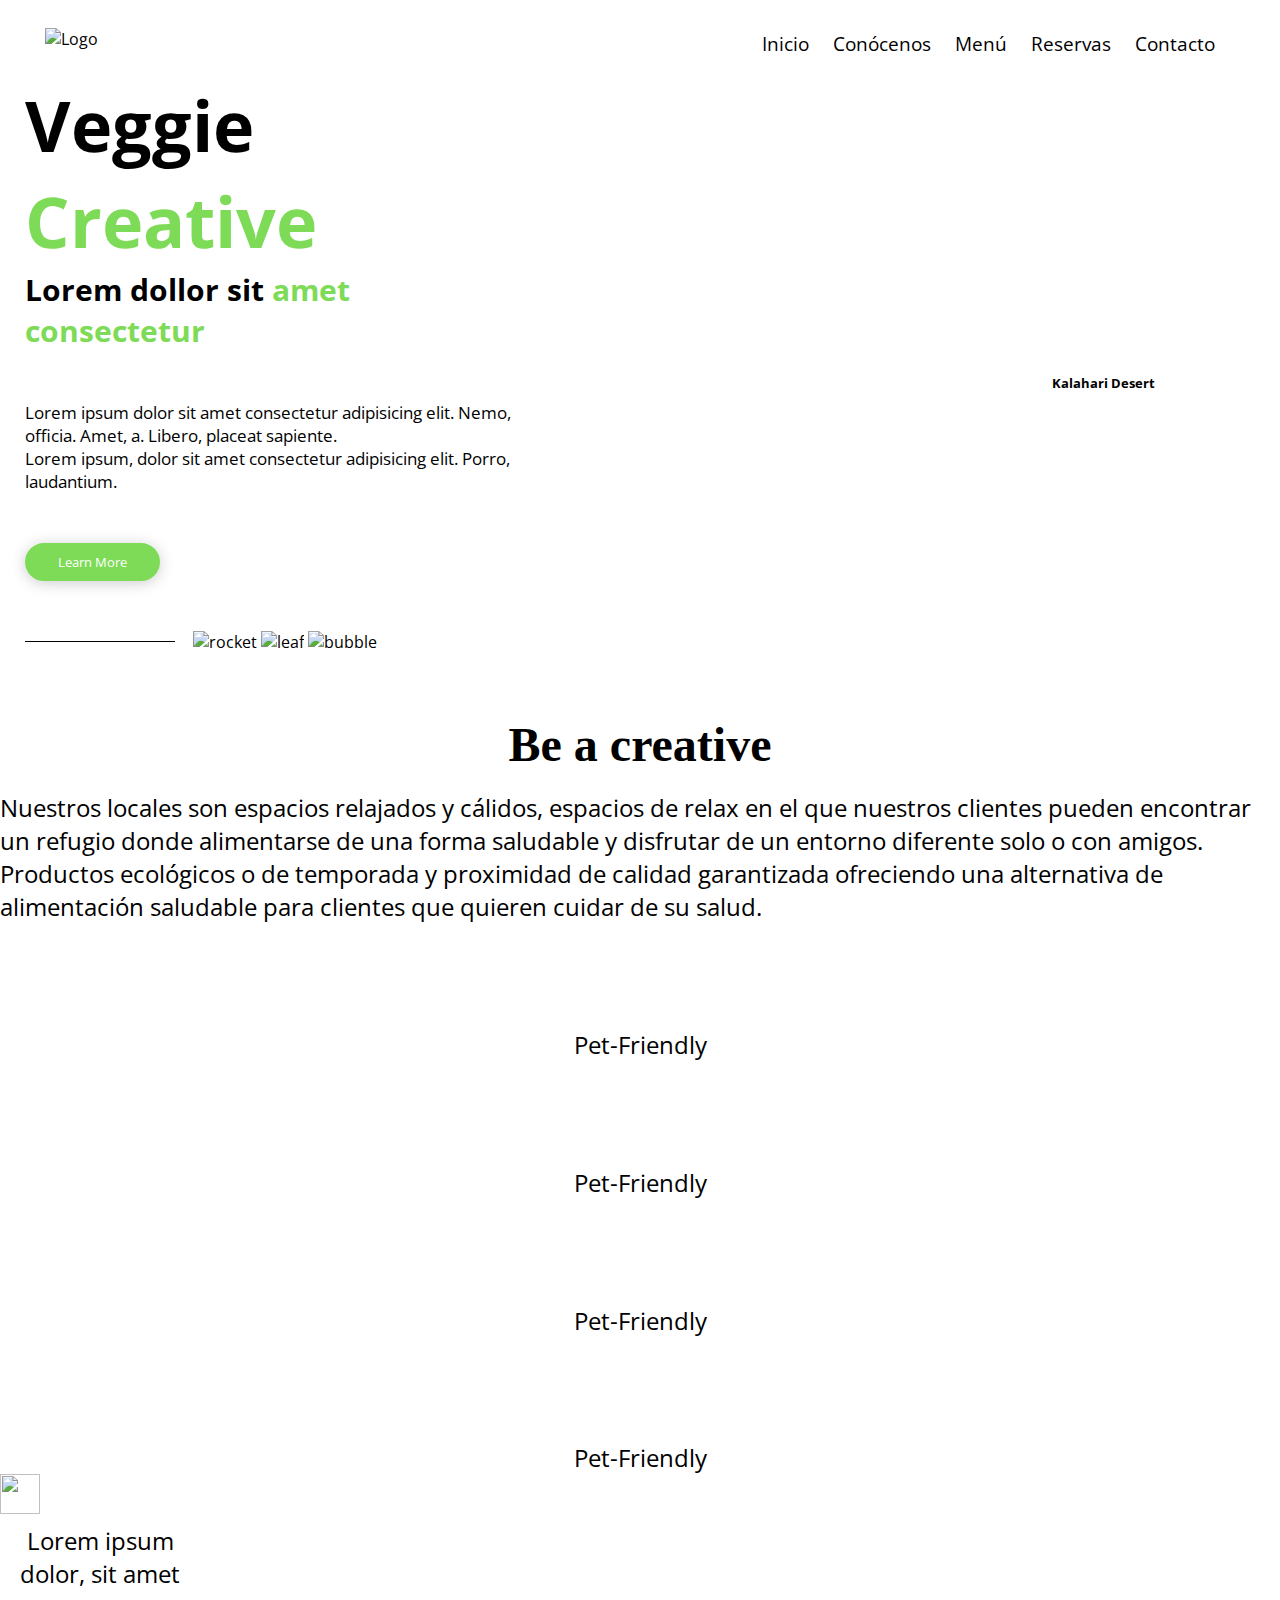
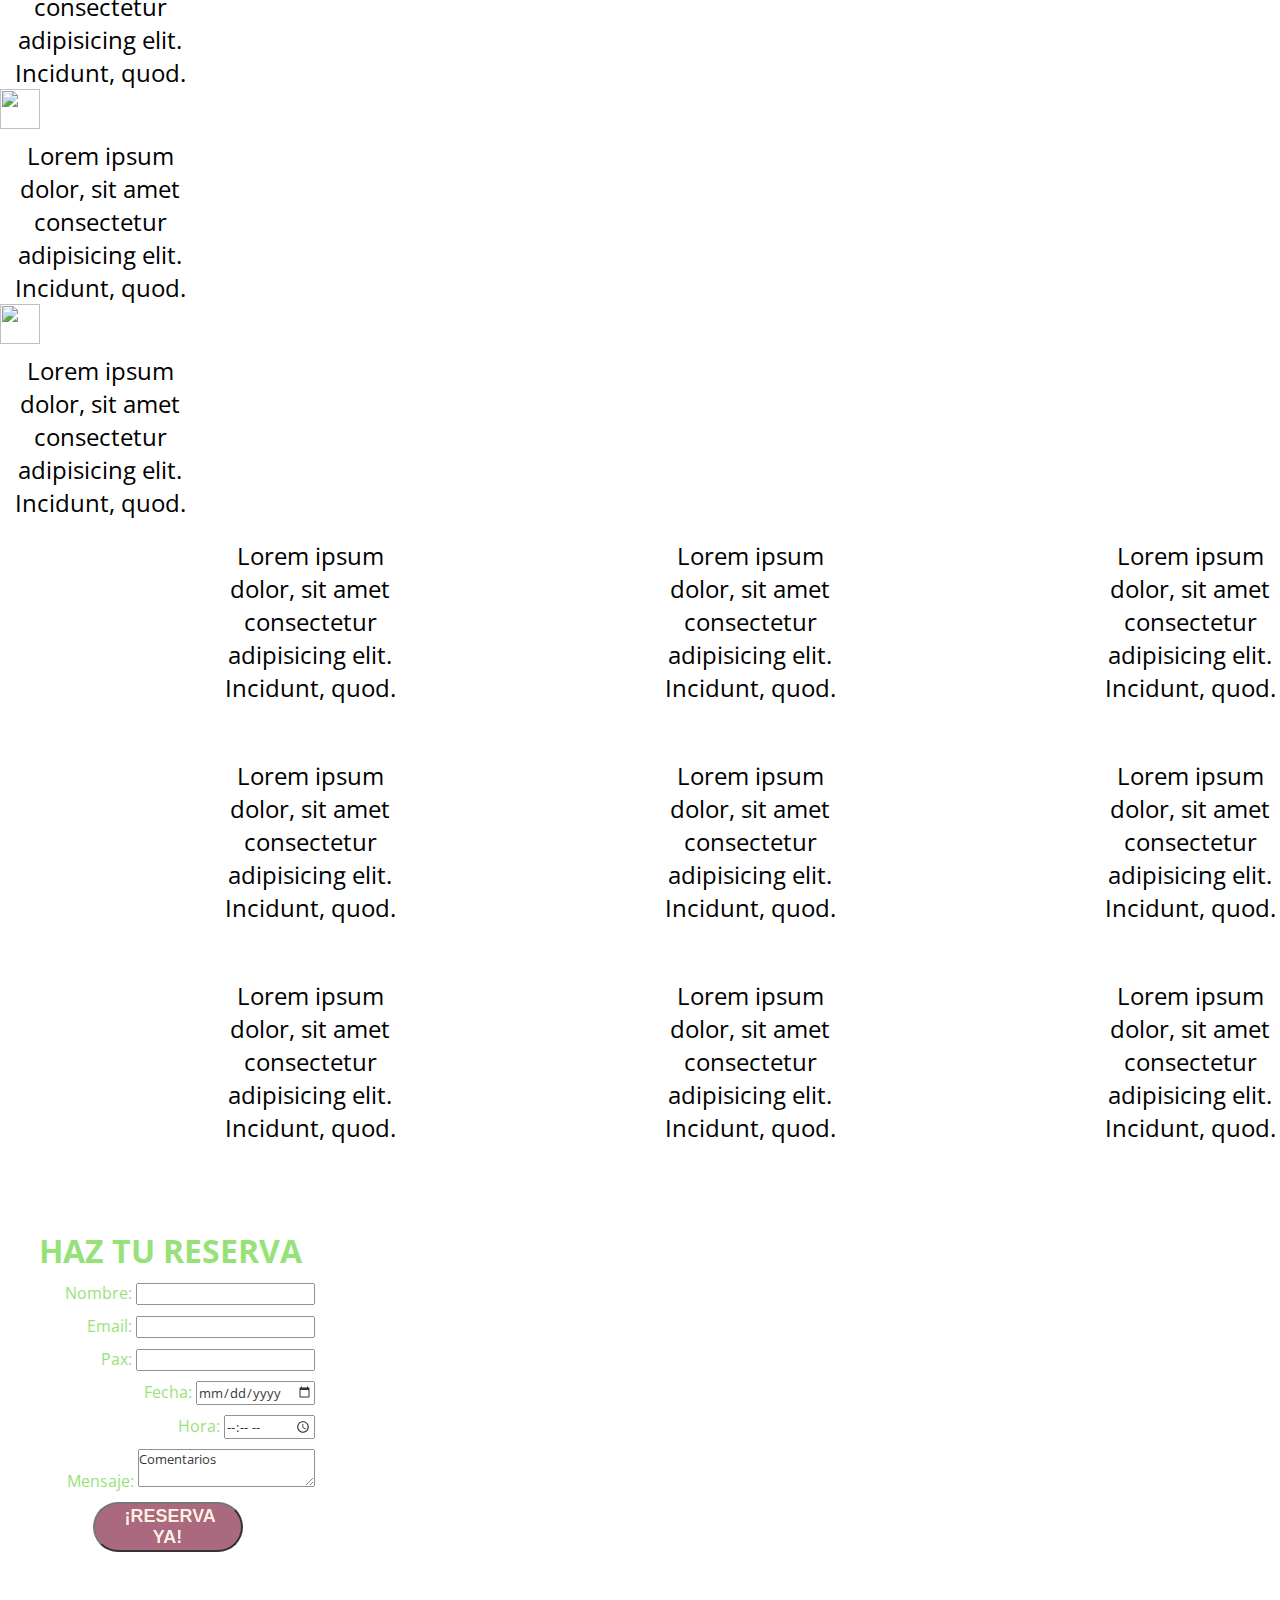
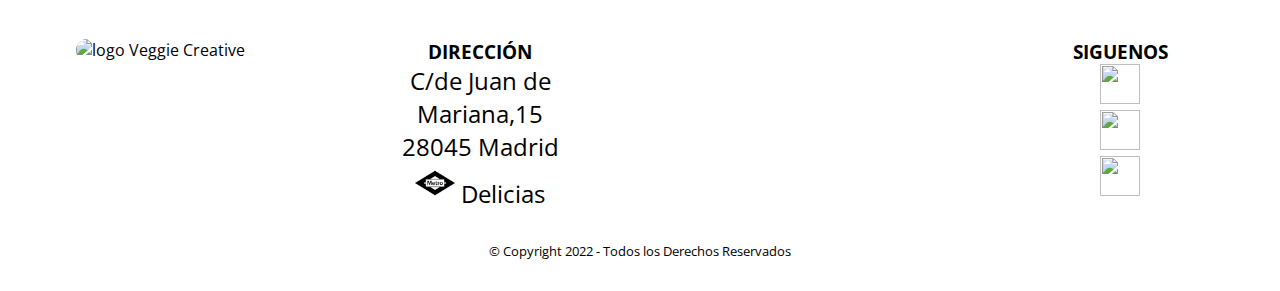
==== index.html @ cac65006 "todo-añadido" ====
<!DOCTYPE html>
<html lang="en">

<head>
    <meta charset="UTF-8">
    <meta http-equiv="X-UA-Compatible" content="IE=edge">
    <meta name="viewport" content="width=device-width, initial-scale=1.0">
    <link rel="stylesheet" href="style.css">
    <title>Document</title>
</head>

<body>
    <!-- Sección de Emily y Karina-->
    <div class="container-home">
        <div class="navbar-home">
            <div class="logo-home">
                <img src="./img/logo_fondoblanco3.png" alt="Logo"/>
            </div>
            <nav>
                <ul>
                    <li><a href="#">Inicio</a></li>
                    <li><a href="#">Conócenos</a></li>
                    <li><a href="#">Menú</a></li>
                    <li><a href="#">Reservas</a></li>
                    <li><a href="#">Contacto</a></li>
                </ul>
            </nav>
        </div>
        <div class="banner-home">
            <div class="left-column-home">
                <h1 class="h1-home">Veggie <span>Creative</span></h1>
                <h3 class="h3-home">Lorem dollor sit<span> amet consectetur</span></h3>
                <p class="banner-p-home">
                    Lorem ipsum dolor sit amet consectetur adipisicing elit. Nemo,
                    officia. Amet, a. Libero, placeat sapiente.
                    <br>
                    Lorem ipsum, dolor sit amet consectetur adipisicing elit. Porro,
                    laudantium.
                </p>
                <div class="btn-home">
                    <button type="button" class="primary-btn-home">Learn More</button>
                </div>
                <div class="social-icons-home">
                    <img src="./img/rocket.png" alt="rocket"/>
                    <img src="./img/leaf.png" alt="leaf"/>
                    <img src="./img/bubble.png" alt="bubble"/>
                </div>
            </div>
            <div class="col-home plate-container-home">
                <div class="card-home card1-home">
                    <h5 class="h5-home">Western Desert</h5>
                    <p class="card-p-home">
                        Lorem ipsum dolor sit, amet consectetur adipisicing elit. Soluta,
                        obcaecati?
                    </p>
                </div>
                <div class="card-home card2-home">
                    <h5 class="h5-home">AI Bagawat</h5>
                    <p class="card-p-home">
                        Lorem ipsum dolor sit, amet consectetur adipisicing elit. Soluta,
                        obcaecati?
                    </p>
                </div>
                <div class="card-home card3-home">
                    <h5 class="h5-home">Pyramid Of Giza</h5>
                    <p class="card-p-home">
                        Lorem ipsum dolor sit, amet consectetur adipisicing elit. Soluta,
                        obcaecati?
                    </p>
                </div>
                <div class="card-home card4-home">
                    <h5>Kalahari Desert</h5>
                    <p class="card-p-home">
                        Lorem ipsum dolor sit, amet consectetur adipisicing elit. Soluta,
                        obcaecati?
                    </p>
                </div>
            </div>
        </div>
    </div>
    <!--Seccion de Maria y Gaby-->
    <section>

        <h2>Be a creative</h2>
        <div class="container">

            <p>Nuestros locales son espacios relajados y cálidos, espacios de relax en el que nuestros clientes pueden
                encontrar un refugio donde alimentarse de una forma saludable y disfrutar de un entorno diferente solo o
                con amigos. Productos ecológicos o de temporada y proximidad de calidad garantizada ofreciendo una
                alternativa de alimentación saludable para clientes que quieren cuidar de su salud.</p>

        </div>
    </section>

    <section>
        <!--prueba-->
        <div class="containerPrueba">
            <div class="colWelcome">
                <div class="imagenWelcome" style="background-image:url(./media/muesli-412167_960_720.jpg);">
                </div>
                <div class="textoWelcome">
                    <p>Pet-Friendly</p>
                </div>
            </div>
            <!--col-->

    </section>
    <!--prueba-->

    <section>
        <!--prueba-->

        <div class="colWelcome">
            <div class="imagenWelcome" style="background-image:url(./media/muesli-412167_960_720.jpg);">
            </div>
            <div class="textoWelcome">
                <p>Pet-Friendly</p>
            </div>
        </div>
        <!--col-->
    </section>
    <!--prueba-->


    <section>
        <!--prueba-->

        <div class="colWelcome">
            <div class="imagenWelcome" style="background-image:url(./media/muesli-412167_960_720.jpg);">
            </div>
            <div class="textoWelcome">
                <p>Pet-Friendly</p>
            </div>
        </div>
        <!--col-->

    </section>
    <!--prueba-->

    <section>
        <!--prueba-->

        <div class="colWelcome">
            <div class="imagenWelcome" style="background-image:url(./media/muesli-412167_960_720.jpg);">
            </div>
            <div class="textoWelcome">
                <p>Pet-Friendly</p>
            </div>
        </div>
        <!--col-->
    </section>
    <!--prueba-->
    <!--section menu-->
    <div class="container">
        <!--padre-->
        <div class="col">
            <!-- hijo 1 -->
            <img src="/img/logo_fondoblanco3.png" alt="">
            <div class="textoMenu">
                <p>Lorem ipsum dolor, sit amet consectetur adipisicing elit. Incidunt, quod.</p>
            </div>
        </div>
        <!--col-->
        <div class="col">
            <!-- hijo 1 -->
            <img src="/img/logo_fondoblanco3.png" alt="">
            <div class="textoMenu">
                <p>Lorem ipsum dolor, sit amet consectetur adipisicing elit. Incidunt, quod.</p>
            </div>
        </div>
        <div class="col">
            <!-- hijo 1 -->
            <img src="/img/logo_fondoblanco3.png" alt="">
            <div class="textoMenu">
                <p>Lorem ipsum dolor, sit amet consectetur adipisicing elit. Incidunt, quod.</p>
            </div>
        </div>
        <!--col--texto-menu-->
    </div>
    <!--container-->
    <!--section menu-->
    <div class="containerMenu">
        <!--padre-->
        <div class="colMenu">
            <!-- hijo 1 -->
            <div class="imagenMenu">
            </div>
            <div class="alineacionTexto">
 
                <p class="textoMenu">Lorem ipsum dolor, sit amet consectetur adipisicing elit. Incidunt, quod.</p>
            </div>
        </div>
        <!--col-->
 
        <div class="colMenu">
            <!-- hijo 1 -->
            <div class="imagenMenu">
            </div>
            <div class="alineacionTexto">
 
                <p class="textoMenu">Lorem ipsum dolor, sit amet consectetur adipisicing elit. Incidunt, quod.</p>
            </div>
        </div>
        <!--col-->
 
 
        <div class="colMenu">
            <!-- hijo 1 -->
            <div class="imagenMenu">
            </div>
            <div class="alineacionTexto">
 
                <p class="textoMenu">Lorem ipsum dolor, sit amet consectetur adipisicing elit. Incidunt, quod.</p>
            </div>
        </div>
        <!--col-->
 
 
        <div class="colMenu">
            <!-- hijo 1 -->
            <div class="imagenMenu">
            </div>
            <div class="alineacionTexto">
 
                <p class="textoMenu">Lorem ipsum dolor, sit amet consectetur adipisicing elit. Incidunt, quod.</p>
            </div>
        </div>
        <!--col-->
 
        <div class="colMenu">
            <!-- hijo 1 -->
            <div class="imagenMenu">
            </div>
            <div class="alineacionTexto">
 
                <p class="textoMenu">Lorem ipsum dolor, sit amet consectetur adipisicing elit. Incidunt, quod.</p>
            </div>
        </div>
        <!--col-->
 
 
        <div class="colMenu">
            <!-- hijo 1 -->
            <div class="imagenMenu">
            </div>
            <div class="alineacionTexto">
 
                <p class="textoMenu">Lorem ipsum dolor, sit amet consectetur adipisicing elit. Incidunt, quod.</p>
            </div>
        </div>
        <!--col-->
 
 
        <div class="colMenu">
            <!-- hijo 1 -->
            <div class="imagenMenu">
            </div>
            <div class="alineacionTexto">
 
                <p class="textoMenu">Lorem ipsum dolor, sit amet consectetur adipisicing elit. Incidunt, quod.</p>
            </div>
        </div>
        <!--col-->
 
        <div class="colMenu">
            <!-- hijo 1 -->
            <div class="imagenMenu">
            </div>
            <div class="alineacionTexto">
 
                <p class="textoMenu">Lorem ipsum dolor, sit amet consectetur adipisicing elit. Incidunt, quod.</p>
            </div>
        </div>
        <!--col-->
 
 
        <div class="colMenu">
            <!-- hijo 1 -->
            <div class="imagenMenu">
            </div>
            <div class="alineacionTexto">
 
                <p class="textoMenu">Lorem ipsum dolor, sit amet consectetur adipisicing elit. Incidunt, quod.</p>
            </div>
        </div>
        <!--col-->
 
 
    </div>
    <!--container-->

    <!-- Sección de Cristal y Barbara-->
    <section id="formulario">
        <div class="imagen-fondo">
            <div class="formu-reservas">
                <form action="">
                    <h1 class="titulo-reservas">HAZ TU RESERVA</h1>
                    <ul>
                        <li>
                            <label for="nombre">Nombre:</label>
                            <input type="text" id="nombre" name="nombre-usuario">
                        </li>
                        <li>
                            <label for="mail">Email:</label>
                            <input type="email" id="mail" name="mail-usuario">
                        </li>
                        <li>
                            <label for="comensales">Pax:</label>
                            <input type="number" id="comensales" name="numero-comensales">
                        </li>
                        <li>
                            <label for="fecha">Fecha:</label>
                            <input type="date" id="fecha-reserva" name="fecha">
                        </li>
                        <li>
                            <label for="hora">Hora:</label>
                            <input type="time" name="hora" id="hora-reserva">
                        </li>
                        <li>
                            <label for="msg">Mensaje:</label>
                            <textarea id="msg" name="mensaje-usuario">Comentarios</textarea>
                        </li>
                        <li class="button">
                            <button class="boton-reservas" type="submit">¡RESERVA YA!</button>
                        </li>
                    </ul>
                </form>
            </div>
        </div>
    </section>
    <footer>
        <div class="grid-layout">
            <div class="caja logo">
                <img class="logo-footer" src="img/logo_fondoblanco3.png"
                    alt="logo Veggie Creative">
            </div>
            <div class="caja direccción">
                <h3>DIRECCIÓN</h3>
                <p>C/de Juan de Mariana,15<br>
                    28045 Madrid<br>
                    <img src="img/logotipo-del-metro-de-madrid.png" alt="">
                     Delicias
                </p>
            </div>
            <div class="caja mapa">
                <iframe
                    src="https://www.google.com/maps/embed?pb=!1m14!1m8!1m3!1d12153.900163777902!2d-3.6863441!3d40.398326!3m2!1i1024!2i768!4f13.1!3m3!1m2!1s0x0%3A0xe1297343074f52c0!2sTalent%20Garden%20Madrid!5e0!3m2!1ses!2ses!4v1654043331088!5m2!1ses!2ses"
                    width="150" height="150" style="border:0;" allowfullscreen="" loading="lazy"
                    referrerpolicy="no-referrer-when-downgrade"></iframe>
            </div>
            <div class="caja c6">
                <h3>SIGUENOS</h3>
                <a href="https://www.facebook.com/">
                    <img src="https://cdn.pixabay.com/photo/2017/06/22/06/22/facebook-2429746__340.png">
                </a><br>
                <a href="https://www.youtube.com/">
                    <img src="https://cdn.pixabay.com/photo/2017/09/04/00/08/youtube-2712573__340.png">
                </a><br>
                <a href="https://web.whatsapp.com/">
                    <img src="https://cdn.pixabay.com/photo/2017/11/10/05/05/whatsapp-2935415__340.png">
                </a>
            </div>
            <div class="caja copyright">
                <small>© Copyright 2022 - Todos los Derechos Reservados</small>
            </div>
        </div>
    </footer>
</body>
</html>
---- style.css ----
/*Seccion de Emily y Karina*/
@import url('https://fonts.googleapis.com/css2?family=Open+Sans:wght@300;400;500&display=swap');
* {
    margin: 0;
    padding: 0;
    font-family: 'Open Sans', sans-serif;
}
/*Navbar*/
.navbar-home {
    display: flex;
    align-items: center;
    padding: 20px;
}
nav {
    flex: 1;
    text-align: right;
}
nav ul {
    display: inline-block;
    list-style-type: none;
}
nav ul li {
    display: inline-block;
    margin-right: 20px;
}
a {
    text-decoration: none;
    color: #000;
    font-family: 'Open Sans';
    font-size: 1.2rem;
}
.container-home {
    max-width: 1300px;
    margin: auto;
    padding-left: 25px;
    padding-right: 25px;
}
/*navbar nuevo*/
/*.menu-icon{
    width: 30px;
    cursor: pointer;
    margin-left: 40px;
}
por si se agrega un icon de  menu al lado, se agrega la img abajo del nav*/
/*Fin del Navbar*/
/*Inicio del home*/
.banner-home {
    display: flex;
}
.left-column-home {
    flex-basis: 80%;
}
.left-column-home h1 {
    font-size: 70px;
}
.left-column-home h3 {
    font-size: 30px;
}
span {
    color: #7EDB57;
}
.left-column-home p {
    font-size: 17px;
    color: #000;
    margin: 50px 0;
}
.btn-home button {
    padding: 7px 30px;
    margin-right: 15px;
    outline: none;
    border: 3px solid #7EDB57;
    border-radius: 20px;
    cursor: pointer;
    color: #7EDB57;
    background: transparent;
}
.btn-home .primary-btn-home {
    background: linear-gradient(#7EDB57, #7EDB57);
    box-shadow: 0 2px 15px rgba(0, 0, 0, 0.2);
    color: #fff;
}
.btn-home {
    margin-bottom: 50px;
}
.social-icons-home {
    width: 200px;
    text-align: center;
    opacity: 20;
    position: relative;
    margin-left: 160px;
}
.social-icons-home img {
    height: 35px;
    margin:0;
}
.social-icons-home::after {
    content: '';
    width: 150px;
    height: 1px;
    background: #000;
    position: absolute;
    left: -160px;
    top: 10px;
}
.col-home {
    padding-left: 250px;
}
.card-home {
    width: 200px;
    height: 250px;
    display: inline-block;
    border-radius: 10px;
    padding: 15px 25px;
    box-sizing: border-box;
    cursor: pointer;
    margin: 10px 15px;
    background-position: center;
    background-size: cover;
}
.card1-home {
    background-image: url(./img/foto5.jpeg);
}
.card2-home {
    background-image: url(./img/foto5.jpeg);
}
.card3-home {
    background-image: url(./img/foto5.jpeg);
}
.card4-home {
    background-image: url(./img/foto5.jpeg);
}
/*final del home page*/
/*Inicio del responsive*/
.h5-home {
    color: transparent;
}
.card-home p {
    color: transparent;
}
.logo-home img {
    width: 150px;
    height: 150px;
}
@media (max-width: 600px) {
    .banner-home {
        flex-direction: column;
    }
    .plate-container-home {
        padding: 0;
        display: flex;
        overflow: scroll;
    }
}


/*final del responsive*/
/*Seccion Maria y Gaby*/
.containerBeCreative {
 
    background-size: cover;
 
}
h2 {
    font-family: 'Tiro Tamil', serif;
    text-align: center;
    margin-top: 5%;
    margin-bottom: 1.5%;
    font-size: 300%;
}
 
p {
    font-family: 'Fira Sans' sans-serif;
    font-size: 150%;
}
 
.containerWelcome {
    display: grid;
    grid-template-columns: repeat(4, 1fr);
    gap: 20px;
    grid-gap: 20px;
    grid-auto-rows: auto;
 
}
 
.colWelcome{
    display: flex;
    flex-direction: column;
   
}
 
.imagenWelcome {
    width: 100px;
    height: 100px;
    background-size: cover;
    background-position: center;
    margin: 0 auto;
    border-radius: 50%;
}
.textoWelcome{
    margin-top: 0.3rem;
    text-align: center;
}
.containerTestimonio {
    margin-top: 3rem;
    margin-bottom: 3rem;
}
 
 
.cardWelcome {
    padding-top: 1rem;
    padding-right: 1rem;
    padding-bottom: 1rem;
    padding-left: 1rem;
    position: relative;
    display: -ms-flexbox;
    display: flex;
    -ms-flex-direction: column;
    flex-direction: column;
    min-width: 0;
    word-wrap: break-word;
    background-clip: border 0;
    border: none;
    font-size: 50%;
    text-align: center;
   
}
 
 
.invitacionMenu{
    height: 400px;
    justify-content: center;
    align-items: center;
    flex-direction: column;
    background-image:url(/media/cow-gf84b05acd_1920.jpg);
    background-size: cover;
    background-position: center;
    background-color: rgba(0, 0, 0, 0.5);
    background-blend-mode: darken;
    color: white;
    display: flex;
}
 
 
.letra-invitacion{
    font-family: 'Tiro Tamil', serif;
    font-size: 150%;
 
}
 
.avatar {
 
    width: 80px;
    height: 80px;
    background-size: cover;
    background-position: center;
    margin: 0 auto;
 
    }
    .containerMenu {
 
        display: grid;
        grid-template-columns: repeat(3, 1fr);
        gap: 20px;
        grid-gap: 20px;
        grid-auto-rows: auto;
     
    }
     
     
    .colMenu{
        display: flex;
        margin-left: 10px;
        margin-right: 10px;
     
     
    }
     
    .imagenMenu{
      background-image:url(./img/logo_fondoblanco3.png);
       height: 200px;
       width: 200px;
        background-size: cover;
        margin: 0 auto;
        border-radius: 50%;
    }
     
    .alineacionTexto{
        display:flex;
        align-items: center;
     
    }
    .textoMenu{
        margin-top: 0.3rem;
        text-align: center;
        width: 200px;
    }
    


/*Seccion Cristal y Barbara*/
body {
    font-family: Arial, Helvetica, sans-serif;
}
ul {
    list-style-type: none;
}
li {
    margin-top: 10px;
    margin-right: 5px;
    text-align: right;
}
.formu-reservas {
    background-color: rgb(255, 255, 255);
    background-blend-mode: 50%;
    height: 300px;
    width: 300px;
    font-family: Arial, Helvetica, sans-serif;
    color: #7EDB57;
    border-width: thin;
    border-radius: 30px;
    margin-bottom: 30px;
    opacity: .80;
    padding-right: 40px;
}
.boton-reservas {
    text-align: center;
    height: 50px;
    width: 150px;
    background-color: rgb(150, 68, 95);
    color: antiquewhite;
    font-family: Impact, Haettenschweiler, 'Arial Narrow Bold', sans-serif;
    display: block;
    margin-left: auto;
    margin-right: auto;
    font-size: large;
    font-weight: bold;
    border-radius: 40px;
    padding-left: 30px;
    padding-right: 30px;
}
.imagen-fondo {
    background: url(rsz_alex-haney-cahjzmvk5h4-unsplash.jpg) no-repeat center center fixed;
    background-size: cover;
    background-blend-mode: darken;
    padding-top: 50px;
    padding-bottom: 50px;
    padding-left: 20px;
}
.titulo-reservas {
    text-align: center;
    padding-top: 20px;
}
footer {
    background-color:#ffffff;
}
.grid-layout {
    display: grid;
    grid-template-columns: 20% 20% 20% 20%;
    grid-template-rows: 100%;
    width: 100%;
    height: 200px;
    margin: 0 auto;
    justify-content: space-around;
}
.caja {
    text-align: center;
    padding-top: 50px;
}
.caja logo {
    width: 150px;
    height: 150px;
}
.copyright {
    grid-row: 3/4;
    grid-column: 1/5;
    width: 100%;
    text-align: center;
    padding-bottom: 30px;
}
img {
    width: 40px;
    height: 40px;
}
.logo-footer{
    width: 150px;
    height: 150px;
    border-radius: 75px;
}
iframe{
    border-radius: 50px;
}
.caja direccion{
    padding-top: 20px;
}

@media (max-width: 600px) {
    .banner-home {
        flex-direction: column;
    }
    .plate-container-home {
        padding: 0;
        display: flex;
        overflow: scroll;
    }
    .grid-layout{
        display: contents;
    }
}
@media (max-width: 900px) {
    .banner-home {
        flex-direction: column;
    }
    .plate-container-home {
        padding: 0;
        display: flex;
    }
}
@media (max-width: 1236px) {
    .banner-home {
        flex-direction: column;
    }
    .plate-container-home {
        padding: 0;
        display: flex;
        justify-content: center;
    }
}
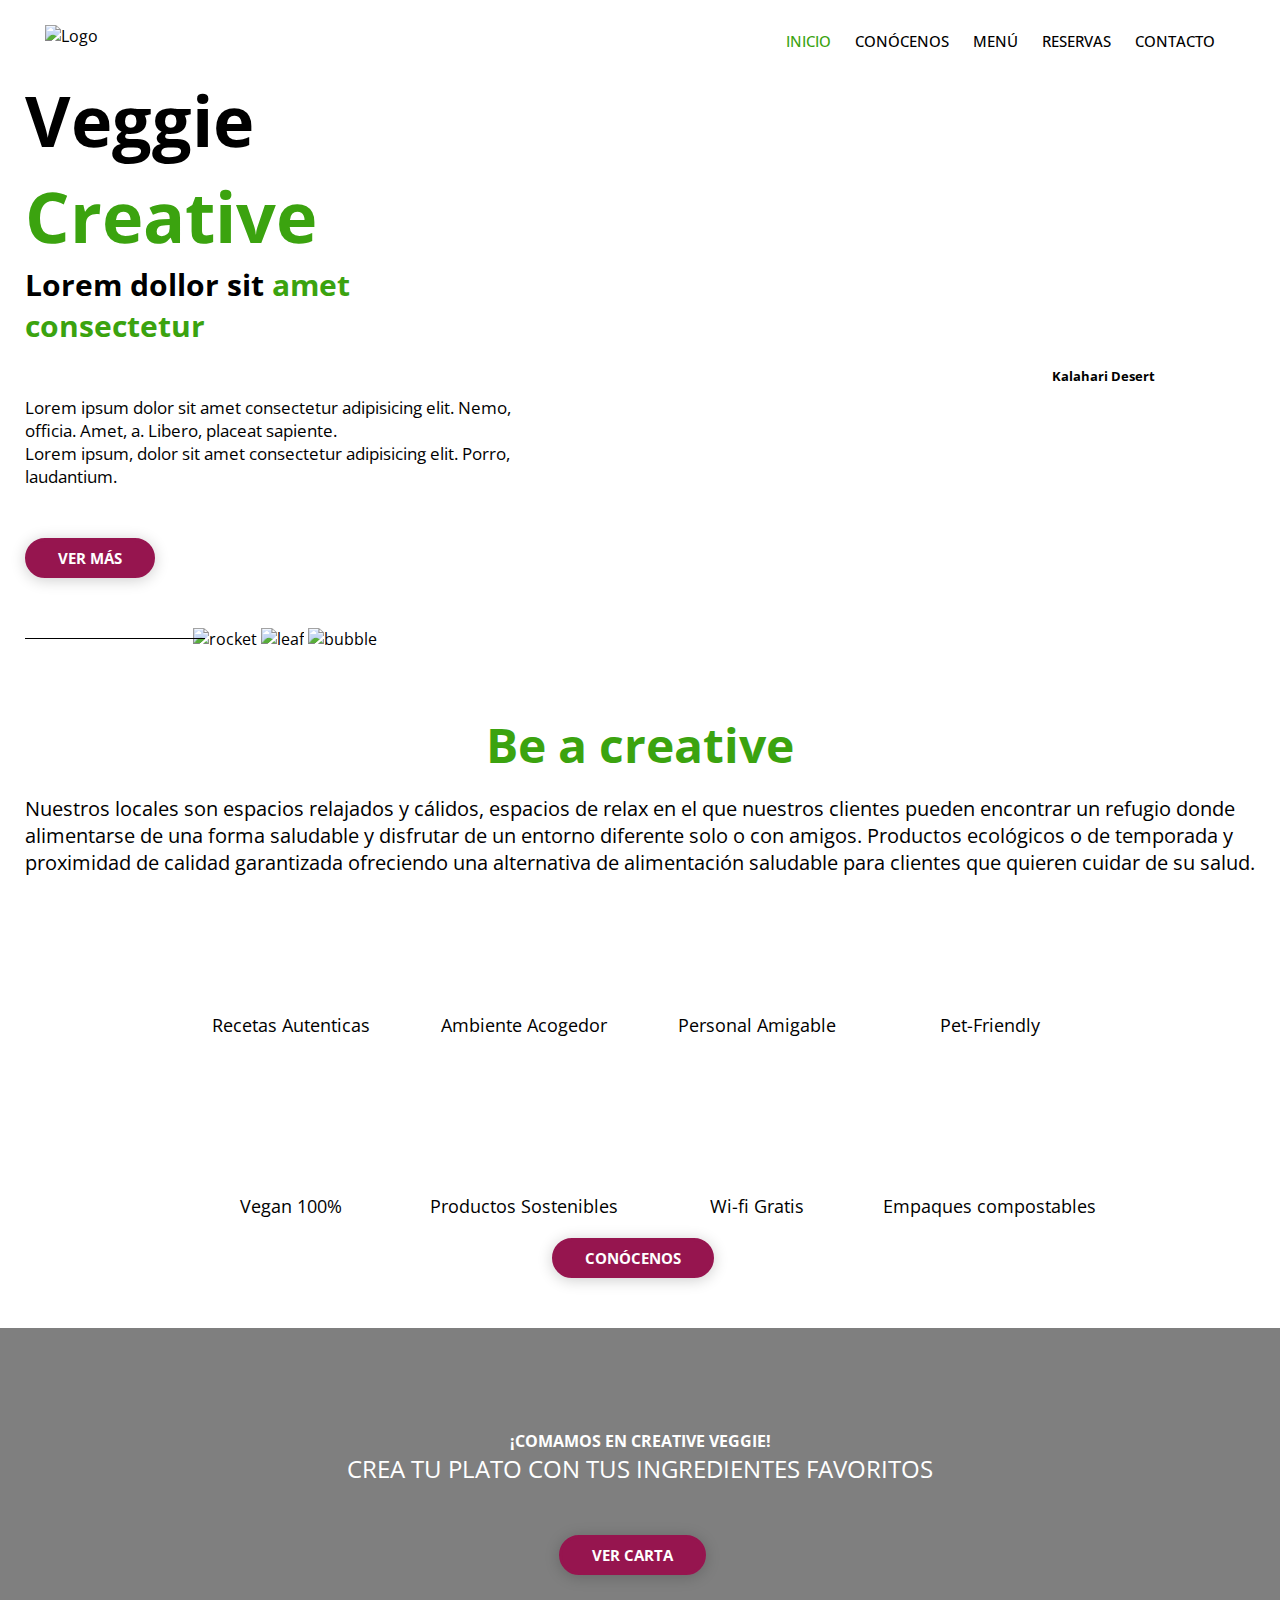
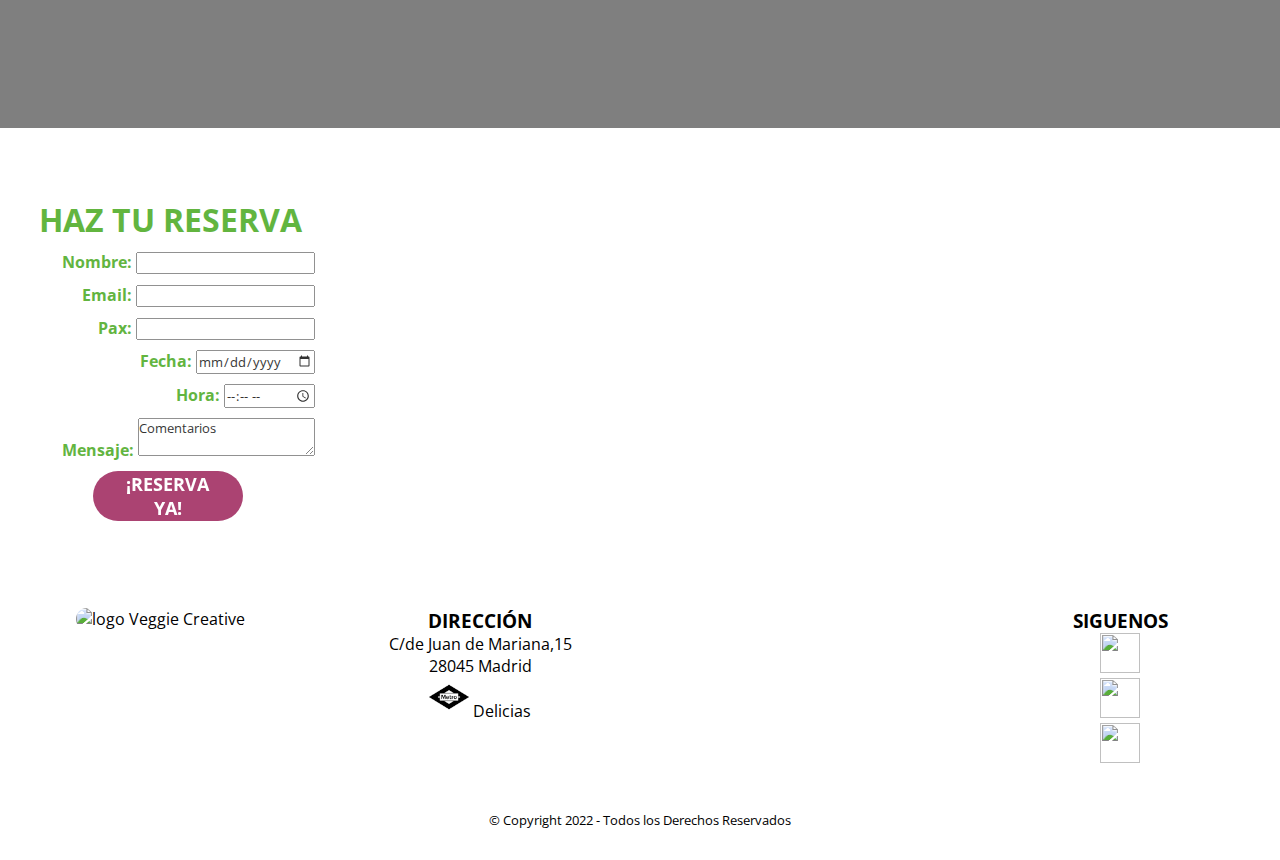
==== commit bedcd151: "cambio boton" ====
--- a/index.html
+++ b/index.html
@@ -1,369 +1,309 @@
 <!DOCTYPE html>
 <html lang="en">
-
-<head>
-    <meta charset="UTF-8">
-    <meta http-equiv="X-UA-Compatible" content="IE=edge">
-    <meta name="viewport" content="width=device-width, initial-scale=1.0">
-    <link rel="stylesheet" href="style.css">
-    <title>Document</title>
-</head>
-
-<body>
+  <head>
+    <meta charset="UTF-8" />
+    <meta http-equiv="X-UA-Compatible" content="IE=edge" />
+    <meta name="viewport" content="width=device-width, initial-scale=1.0" />
+    <link
+      rel="shortcut icon"
+      href="./img/logo_fondoblanco3.png"
+      type="image/x-icon"
+    />
+    <link rel="stylesheet" href="style.css" />
+    <title>Veggie Creative</title>
+  </head>
+
+  <body>
     <!-- Sección de Emily y Karina-->
     <div class="container-home">
-        <div class="navbar-home">
-            <div class="logo-home">
-                <img src="./img/logo_fondoblanco3.png" alt="Logo"/>
-            </div>
-            <nav>
-                <ul>
-                    <li><a href="#">Inicio</a></li>
-                    <li><a href="#">Conócenos</a></li>
-                    <li><a href="#">Menú</a></li>
-                    <li><a href="#">Reservas</a></li>
-                    <li><a href="#">Contacto</a></li>
-                </ul>
-            </nav>
-        </div>
-        <div class="banner-home">
-            <div class="left-column-home">
-                <h1 class="h1-home">Veggie <span>Creative</span></h1>
-                <h3 class="h3-home">Lorem dollor sit<span> amet consectetur</span></h3>
-                <p class="banner-p-home">
-                    Lorem ipsum dolor sit amet consectetur adipisicing elit. Nemo,
-                    officia. Amet, a. Libero, placeat sapiente.
-                    <br>
-                    Lorem ipsum, dolor sit amet consectetur adipisicing elit. Porro,
-                    laudantium.
-                </p>
-                <div class="btn-home">
-                    <button type="button" class="primary-btn-home">Learn More</button>
-                </div>
-                <div class="social-icons-home">
-                    <img src="./img/rocket.png" alt="rocket"/>
-                    <img src="./img/leaf.png" alt="leaf"/>
-                    <img src="./img/bubble.png" alt="bubble"/>
-                </div>
-            </div>
-            <div class="col-home plate-container-home">
-                <div class="card-home card1-home">
-                    <h5 class="h5-home">Western Desert</h5>
-                    <p class="card-p-home">
-                        Lorem ipsum dolor sit, amet consectetur adipisicing elit. Soluta,
-                        obcaecati?
-                    </p>
-                </div>
-                <div class="card-home card2-home">
-                    <h5 class="h5-home">AI Bagawat</h5>
-                    <p class="card-p-home">
-                        Lorem ipsum dolor sit, amet consectetur adipisicing elit. Soluta,
-                        obcaecati?
-                    </p>
-                </div>
-                <div class="card-home card3-home">
-                    <h5 class="h5-home">Pyramid Of Giza</h5>
-                    <p class="card-p-home">
-                        Lorem ipsum dolor sit, amet consectetur adipisicing elit. Soluta,
-                        obcaecati?
-                    </p>
-                </div>
-                <div class="card-home card4-home">
-                    <h5>Kalahari Desert</h5>
-                    <p class="card-p-home">
-                        Lorem ipsum dolor sit, amet consectetur adipisicing elit. Soluta,
-                        obcaecati?
-                    </p>
-                </div>
-            </div>
-        </div>
+      <div class="navbar-home">
+        <div class="logo-home">
+          <img src="./img/logo_fondoblanco3.png" alt="Logo" />
+        </div>
+        <nav>
+          <ul class="menu-home">
+            <li><a class="active" href="#">Inicio</a></li>
+            <li><a href="#">Conócenos</a></li>
+            <li><a href="#">Menú</a></li>
+            <li><a href="#">Reservas</a></li>
+            <li><a href="#">Contacto</a></li>
+          </ul>
+        </nav>
+      </div>
+      <div class="banner-home">
+        <div class="left-column-home">
+          <h1 class="h1-home">Veggie <span>Creative</span></h1>
+          <h3 class="h3-home">
+            Lorem dollor sit<span> amet consectetur</span>
+          </h3>
+          <p class="banner-p-home">
+            Lorem ipsum dolor sit amet consectetur adipisicing elit. Nemo,
+            officia. Amet, a. Libero, placeat sapiente.
+            <br />
+            Lorem ipsum, dolor sit amet consectetur adipisicing elit. Porro,
+            laudantium.
+          </p>
+          <div class="btn-home">
+            <button type="button" class="primary-btn-home">VER MÁS</button>
+          </div>
+          <div class="social-icons-home">
+            <img src="./img/rocket.png" alt="rocket" />
+            <img src="./img/leaf.png" alt="leaf" />
+            <img src="./img/bubble.png" alt="bubble" />
+          </div>
+        </div>
+        <div class="col-home plate-container-home">
+          <div class="card-home card1-home">
+            <h5 class="h5-home">Western Desert</h5>
+            <p class="card-p-home">
+              Lorem ipsum dolor sit, amet consectetur adipisicing elit. Soluta,
+              obcaecati?
+            </p>
+          </div>
+          <div class="card-home card2-home">
+            <h5 class="h5-home">AI Bagawat</h5>
+            <p class="card-p-home">
+              Lorem ipsum dolor sit, amet consectetur adipisicing elit. Soluta,
+              obcaecati?
+            </p>
+          </div>
+          <div class="card-home card3-home">
+            <h5 class="h5-home">Pyramid Of Giza</h5>
+            <p class="card-p-home">
+              Lorem ipsum dolor sit, amet consectetur adipisicing elit. Soluta,
+              obcaecati?
+            </p>
+          </div>
+          <div class="card-home card4-home">
+            <h5>Kalahari Desert</h5>
+            <p class="card-p-home">
+              Lorem ipsum dolor sit, amet consectetur adipisicing elit. Soluta,
+              obcaecati?
+            </p>
+          </div>
+        </div>
+      </div>
     </div>
     <!--Seccion de Maria y Gaby-->
     <section>
-
+      <div class="containerBeCreative">
         <h2>Be a creative</h2>
-        <div class="container">
-
-            <p>Nuestros locales son espacios relajados y cálidos, espacios de relax en el que nuestros clientes pueden
-                encontrar un refugio donde alimentarse de una forma saludable y disfrutar de un entorno diferente solo o
-                con amigos. Productos ecológicos o de temporada y proximidad de calidad garantizada ofreciendo una
-                alternativa de alimentación saludable para clientes que quieren cuidar de su salud.</p>
-
-        </div>
+
+        <p class="textoBeCreative">
+          Nuestros locales son espacios relajados y cálidos, espacios de relax
+          en el que nuestros clientes pueden encontrar un refugio donde
+          alimentarse de una forma saludable y disfrutar de un entorno diferente
+          solo o con amigos. Productos ecológicos o de temporada y proximidad de
+          calidad garantizada ofreciendo una alternativa de alimentación
+          saludable para clientes que quieren cuidar de su salud.
+        </p>
+      </div>
     </section>
 
+    <section class="container-welcome">
+      <div class="containerWelcome">
+        <div class="colWelcome">
+          <div
+            class="imagenWelcome"
+            style="background-image: url(./vegetables-g56291a388_1920.jpg)"
+          ></div>
+          <div class="textoWelcome">
+            <p>Recetas Autenticas</p>
+          </div>
+        </div>
+        <!--col-->
+
+        <div class="colWelcome">
+          <div
+            class="imagenWelcome"
+            style="background-image: url(./vegetables-g56291a388_1920.jpg)"
+          ></div>
+          <div class="textoWelcome">
+            <p>Ambiente Acogedor</p>
+          </div>
+        </div>
+        <!--col-->
+
+        <div class="colWelcome">
+          <div
+            class="imagenWelcome"
+            style="background-image: url(./vegetables-g56291a388_1920.jpg)"
+          ></div>
+          <div class="textoWelcome">
+            <p>Personal Amigable</p>
+          </div>
+        </div>
+        <!--col-->
+
+        <div class="colWelcome">
+          <div
+            class="imagenWelcome"
+            style="background-image: url(./vegetables-g56291a388_1920.jpg)"
+          ></div>
+          <div class="textoWelcome">
+            <p>Pet-Friendly</p>
+          </div>
+        </div>
+        <!--col-->
+
+        <div class="colWelcome">
+          <div
+            class="imagenWelcome"
+            style="background-image: url(./vegetables-g56291a388_1920.jpg)"
+          ></div>
+          <div class="textoWelcome">
+            <p>Vegan 100%</p>
+          </div>
+        </div>
+        <!--col-->
+
+        <div class="colWelcome">
+          <div
+            class="imagenWelcome"
+            style="background-image: url(./vegetables-g56291a388_1920.jpg)"
+          ></div>
+          <div class="textoWelcome">
+            <p>Productos Sostenibles</p>
+          </div>
+        </div>
+        <!--col-->
+
+        <div class="colWelcome">
+          <div
+            class="imagenWelcome"
+            style="background-image: url(./vegetables-g56291a388_1920.jpg)"
+          ></div>
+          <div class="textoWelcome">
+            <p>Wi-fi Gratis</p>
+          </div>
+        </div>
+        <!--col-->
+
+        <div class="colWelcome">
+          <div
+            class="imagenWelcome"
+            style="background-image: url(./vegetables-g56291a388_1920.jpg)"
+          ></div>
+          <div class="textoWelcome">
+            <p>Empaques compostables</p>
+          </div>
+        </div>
+        <!--col-->
+      </div>
+      <div class="btnWelcome">
+        <button type="button" class="primary-btn-Welcome">CONÓCENOS</button>
+      </div>
+    </section>
+
+    <!--Entrada al menú-->
     <section>
-        <!--prueba-->
-        <div class="containerPrueba">
-            <div class="colWelcome">
-                <div class="imagenWelcome" style="background-image:url(./media/muesli-412167_960_720.jpg);">
-                </div>
-                <div class="textoWelcome">
-                    <p>Pet-Friendly</p>
-                </div>
-            </div>
-            <!--col-->
-
+      <div class="invitacionMenu">
+        <h4>¡COMAMOS EN CREATIVE VEGGIE!</h4>
+        <p class="letra-invitacion">
+          CREA TU PLATO CON TUS INGREDIENTES FAVORITOS
+        </p>
+        <div class="btninvitacionMenu">
+          <button type="button" class="primary-btn-invitacionMenu">
+            VER CARTA
+          </button>
+        </div>
+      </div>
     </section>
-    <!--prueba-->
-
-    <section>
-        <!--prueba-->
-
-        <div class="colWelcome">
-            <div class="imagenWelcome" style="background-image:url(./media/muesli-412167_960_720.jpg);">
-            </div>
-            <div class="textoWelcome">
-                <p>Pet-Friendly</p>
-            </div>
-        </div>
-        <!--col-->
-    </section>
-    <!--prueba-->
-
-
-    <section>
-        <!--prueba-->
-
-        <div class="colWelcome">
-            <div class="imagenWelcome" style="background-image:url(./media/muesli-412167_960_720.jpg);">
-            </div>
-            <div class="textoWelcome">
-                <p>Pet-Friendly</p>
-            </div>
-        </div>
-        <!--col-->
-
-    </section>
-    <!--prueba-->
-
-    <section>
-        <!--prueba-->
-
-        <div class="colWelcome">
-            <div class="imagenWelcome" style="background-image:url(./media/muesli-412167_960_720.jpg);">
-            </div>
-            <div class="textoWelcome">
-                <p>Pet-Friendly</p>
-            </div>
-        </div>
-        <!--col-->
-    </section>
-    <!--prueba-->
-    <!--section menu-->
-    <div class="container">
-        <!--padre-->
-        <div class="col">
-            <!-- hijo 1 -->
-            <img src="/img/logo_fondoblanco3.png" alt="">
-            <div class="textoMenu">
-                <p>Lorem ipsum dolor, sit amet consectetur adipisicing elit. Incidunt, quod.</p>
-            </div>
-        </div>
-        <!--col-->
-        <div class="col">
-            <!-- hijo 1 -->
-            <img src="/img/logo_fondoblanco3.png" alt="">
-            <div class="textoMenu">
-                <p>Lorem ipsum dolor, sit amet consectetur adipisicing elit. Incidunt, quod.</p>
-            </div>
-        </div>
-        <div class="col">
-            <!-- hijo 1 -->
-            <img src="/img/logo_fondoblanco3.png" alt="">
-            <div class="textoMenu">
-                <p>Lorem ipsum dolor, sit amet consectetur adipisicing elit. Incidunt, quod.</p>
-            </div>
-        </div>
-        <!--col--texto-menu-->
-    </div>
-    <!--container-->
-    <!--section menu-->
-    <div class="containerMenu">
-        <!--padre-->
-        <div class="colMenu">
-            <!-- hijo 1 -->
-            <div class="imagenMenu">
-            </div>
-            <div class="alineacionTexto">
- 
-                <p class="textoMenu">Lorem ipsum dolor, sit amet consectetur adipisicing elit. Incidunt, quod.</p>
-            </div>
-        </div>
-        <!--col-->
- 
-        <div class="colMenu">
-            <!-- hijo 1 -->
-            <div class="imagenMenu">
-            </div>
-            <div class="alineacionTexto">
- 
-                <p class="textoMenu">Lorem ipsum dolor, sit amet consectetur adipisicing elit. Incidunt, quod.</p>
-            </div>
-        </div>
-        <!--col-->
- 
- 
-        <div class="colMenu">
-            <!-- hijo 1 -->
-            <div class="imagenMenu">
-            </div>
-            <div class="alineacionTexto">
- 
-                <p class="textoMenu">Lorem ipsum dolor, sit amet consectetur adipisicing elit. Incidunt, quod.</p>
-            </div>
-        </div>
-        <!--col-->
- 
- 
-        <div class="colMenu">
-            <!-- hijo 1 -->
-            <div class="imagenMenu">
-            </div>
-            <div class="alineacionTexto">
- 
-                <p class="textoMenu">Lorem ipsum dolor, sit amet consectetur adipisicing elit. Incidunt, quod.</p>
-            </div>
-        </div>
-        <!--col-->
- 
-        <div class="colMenu">
-            <!-- hijo 1 -->
-            <div class="imagenMenu">
-            </div>
-            <div class="alineacionTexto">
- 
-                <p class="textoMenu">Lorem ipsum dolor, sit amet consectetur adipisicing elit. Incidunt, quod.</p>
-            </div>
-        </div>
-        <!--col-->
- 
- 
-        <div class="colMenu">
-            <!-- hijo 1 -->
-            <div class="imagenMenu">
-            </div>
-            <div class="alineacionTexto">
- 
-                <p class="textoMenu">Lorem ipsum dolor, sit amet consectetur adipisicing elit. Incidunt, quod.</p>
-            </div>
-        </div>
-        <!--col-->
- 
- 
-        <div class="colMenu">
-            <!-- hijo 1 -->
-            <div class="imagenMenu">
-            </div>
-            <div class="alineacionTexto">
- 
-                <p class="textoMenu">Lorem ipsum dolor, sit amet consectetur adipisicing elit. Incidunt, quod.</p>
-            </div>
-        </div>
-        <!--col-->
- 
-        <div class="colMenu">
-            <!-- hijo 1 -->
-            <div class="imagenMenu">
-            </div>
-            <div class="alineacionTexto">
- 
-                <p class="textoMenu">Lorem ipsum dolor, sit amet consectetur adipisicing elit. Incidunt, quod.</p>
-            </div>
-        </div>
-        <!--col-->
- 
- 
-        <div class="colMenu">
-            <!-- hijo 1 -->
-            <div class="imagenMenu">
-            </div>
-            <div class="alineacionTexto">
- 
-                <p class="textoMenu">Lorem ipsum dolor, sit amet consectetur adipisicing elit. Incidunt, quod.</p>
-            </div>
-        </div>
-        <!--col-->
- 
- 
-    </div>
-    <!--container-->
+
+    <!--Seccion Welcome-->
 
     <!-- Sección de Cristal y Barbara-->
     <section id="formulario">
-        <div class="imagen-fondo">
-            <div class="formu-reservas">
-                <form action="">
-                    <h1 class="titulo-reservas">HAZ TU RESERVA</h1>
-                    <ul>
-                        <li>
-                            <label for="nombre">Nombre:</label>
-                            <input type="text" id="nombre" name="nombre-usuario">
-                        </li>
-                        <li>
-                            <label for="mail">Email:</label>
-                            <input type="email" id="mail" name="mail-usuario">
-                        </li>
-                        <li>
-                            <label for="comensales">Pax:</label>
-                            <input type="number" id="comensales" name="numero-comensales">
-                        </li>
-                        <li>
-                            <label for="fecha">Fecha:</label>
-                            <input type="date" id="fecha-reserva" name="fecha">
-                        </li>
-                        <li>
-                            <label for="hora">Hora:</label>
-                            <input type="time" name="hora" id="hora-reserva">
-                        </li>
-                        <li>
-                            <label for="msg">Mensaje:</label>
-                            <textarea id="msg" name="mensaje-usuario">Comentarios</textarea>
-                        </li>
-                        <li class="button">
-                            <button class="boton-reservas" type="submit">¡RESERVA YA!</button>
-                        </li>
-                    </ul>
-                </form>
-            </div>
-        </div>
+      <div class="imagen-fondo">
+        <div class="formu-reservas">
+          <form action="">
+            <h1 class="titulo-reservas">HAZ TU RESERVA</h1>
+            <ul>
+              <li>
+                <label for="nombre">Nombre:</label>
+                <input type="text" id="nombre" name="nombre-usuario" />
+              </li>
+              <li>
+                <label for="mail">Email:</label>
+                <input type="email" id="mail" name="mail-usuario" />
+              </li>
+              <li>
+                <label for="comensales">Pax:</label>
+                <input type="number" id="comensales" name="numero-comensales" />
+              </li>
+              <li>
+                <label for="fecha">Fecha:</label>
+                <input type="date" id="fecha-reserva" name="fecha" />
+              </li>
+              <li>
+                <label for="hora">Hora:</label>
+                <input type="time" name="hora" id="hora-reserva" />
+              </li>
+              <li>
+                <label for="msg">Mensaje:</label>
+                <textarea id="msg" name="mensaje-usuario">Comentarios</textarea>
+              </li>
+              <li class="button">
+                <button class="boton-reservas" type="submit">
+                  ¡RESERVA YA!
+                </button>
+              </li>
+            </ul>
+          </form>
+        </div>
+      </div>
     </section>
     <footer>
-        <div class="grid-layout">
-            <div class="caja logo">
-                <img class="logo-footer" src="img/logo_fondoblanco3.png"
-                    alt="logo Veggie Creative">
-            </div>
-            <div class="caja direccción">
-                <h3>DIRECCIÓN</h3>
-                <p>C/de Juan de Mariana,15<br>
-                    28045 Madrid<br>
-                    <img src="img/logotipo-del-metro-de-madrid.png" alt="">
-                     Delicias
-                </p>
-            </div>
-            <div class="caja mapa">
-                <iframe
-                    src="https://www.google.com/maps/embed?pb=!1m14!1m8!1m3!1d12153.900163777902!2d-3.6863441!3d40.398326!3m2!1i1024!2i768!4f13.1!3m3!1m2!1s0x0%3A0xe1297343074f52c0!2sTalent%20Garden%20Madrid!5e0!3m2!1ses!2ses!4v1654043331088!5m2!1ses!2ses"
-                    width="150" height="150" style="border:0;" allowfullscreen="" loading="lazy"
-                    referrerpolicy="no-referrer-when-downgrade"></iframe>
-            </div>
-            <div class="caja c6">
-                <h3>SIGUENOS</h3>
-                <a href="https://www.facebook.com/">
-                    <img src="https://cdn.pixabay.com/photo/2017/06/22/06/22/facebook-2429746__340.png">
-                </a><br>
-                <a href="https://www.youtube.com/">
-                    <img src="https://cdn.pixabay.com/photo/2017/09/04/00/08/youtube-2712573__340.png">
-                </a><br>
-                <a href="https://web.whatsapp.com/">
-                    <img src="https://cdn.pixabay.com/photo/2017/11/10/05/05/whatsapp-2935415__340.png">
-                </a>
-            </div>
-            <div class="caja copyright">
-                <small>© Copyright 2022 - Todos los Derechos Reservados</small>
-            </div>
-        </div>
+      <div class="grid-layout">
+        <div class="caja logo">
+          <img
+            class="logo-footer"
+            src="img/logo_fondoblanco3.png"
+            alt="logo Veggie Creative"
+          />
+        </div>
+        <div class="caja direccción">
+          <h3>DIRECCIÓN</h3>
+          <p>
+            C/de Juan de Mariana,15<br />
+            28045 Madrid<br />
+            <img src="img/logotipo-del-metro-de-madrid.png" alt="" />
+            Delicias
+          </p>
+        </div>
+        <div class="caja mapa">
+          <iframe
+            src="https://www.google.com/maps/embed?pb=!1m14!1m8!1m3!1d12153.900163777902!2d-3.6863441!3d40.398326!3m2!1i1024!2i768!4f13.1!3m3!1m2!1s0x0%3A0xe1297343074f52c0!2sTalent%20Garden%20Madrid!5e0!3m2!1ses!2ses!4v1654043331088!5m2!1ses!2ses"
+            width="150"
+            height="150"
+            style="border: 0"
+            allowfullscreen=""
+            loading="lazy"
+            referrerpolicy="no-referrer-when-downgrade"
+          ></iframe>
+        </div>
+        <div class="caja c6">
+          <h3>SIGUENOS</h3>
+          <a href="https://www.facebook.com/">
+            <img
+              src="https://cdn-icons-png.flaticon.com/128/747/747374.png"
+            /> </a
+          ><br />
+          <a href="https://www.youtube.com/">
+            <img
+              src="https://cdn-icons-png.flaticon.com/128/725/725339.png"
+            /> </a
+          ><br />
+          <a href="https://web.whatsapp.com/">
+            <img
+              src="https://cdn.pixabay.com/photo/2017/11/10/05/05/whatsapp-2935415__340.png"
+            />
+          </a>
+        </div>
+        <div class="caja copyright">
+          <small>© Copyright 2022 - Todos los Derechos Reservados</small>
+        </div>
+      </div>
     </footer>
-</body>
-</html>+  </body>
+</html>
--- a/style.css
+++ b/style.css
@@ -1,40 +1,56 @@
 /*Seccion de Emily y Karina*/
 @import url('https://fonts.googleapis.com/css2?family=Open+Sans:wght@300;400;500&display=swap');
+
 * {
     margin: 0;
     padding: 0;
     font-family: 'Open Sans', sans-serif;
 }
+
 /*Navbar*/
 .navbar-home {
     display: flex;
     align-items: center;
     padding: 20px;
 }
+
 nav {
     flex: 1;
     text-align: right;
 }
+
 nav ul {
     display: inline-block;
     list-style-type: none;
 }
+
 nav ul li {
     display: inline-block;
     margin-right: 20px;
-}
-a {
+    transition: all .5;
+}
+
+.menu-home li a {
+    color: #000;
+    font-size: 15px;
+    text-transform: uppercase;
+    font-weight: 500;
     text-decoration: none;
-    color: #000;
-    font-family: 'Open Sans';
-    font-size: 1.2rem;
-}
+}
+
+.menu-home li a.active,
+.menu-home li a:hover {
+    color: #3ba30f;
+    transition: .3s;
+}
+
 .container-home {
     max-width: 1300px;
     margin: auto;
     padding-left: 25px;
     padding-right: 25px;
 }
+
 /*navbar nuevo*/
 /*.menu-icon{
     width: 30px;
@@ -47,41 +63,52 @@
 .banner-home {
     display: flex;
 }
+
 .left-column-home {
     flex-basis: 80%;
 }
+
 .left-column-home h1 {
     font-size: 70px;
 }
+
 .left-column-home h3 {
     font-size: 30px;
 }
+
 span {
-    color: #7EDB57;
-}
+    color: #3ba30f;
+}
+
 .left-column-home p {
     font-size: 17px;
     color: #000;
     margin: 50px 0;
 }
+
 .btn-home button {
     padding: 7px 30px;
     margin-right: 15px;
     outline: none;
-    border: 3px solid #7EDB57;
+    border: 3px solid #96154f;
     border-radius: 20px;
     cursor: pointer;
-    color: #7EDB57;
+    color: #96154f;
     background: transparent;
-}
+    font-size: 15px;
+    font-weight: bold;
+}
+
 .btn-home .primary-btn-home {
-    background: linear-gradient(#7EDB57, #7EDB57);
+    background: linear-gradient(#96154f, #96154f);
     box-shadow: 0 2px 15px rgba(0, 0, 0, 0.2);
     color: #fff;
 }
+
 .btn-home {
     margin-bottom: 50px;
 }
+
 .social-icons-home {
     width: 200px;
     text-align: center;
@@ -89,22 +116,26 @@
     position: relative;
     margin-left: 160px;
 }
+
 .social-icons-home img {
-    height: 35px;
-    margin:0;
-}
+    height: 30px;
+    width: 30px;
+}
+
 .social-icons-home::after {
     content: '';
-    width: 150px;
+    width: 180px;
     height: 1px;
     background: #000;
     position: absolute;
     left: -160px;
     top: 10px;
 }
+
 .col-home {
     padding-left: 250px;
 }
+
 .card-home {
     width: 200px;
     height: 250px;
@@ -117,77 +148,95 @@
     background-position: center;
     background-size: cover;
 }
+
 .card1-home {
     background-image: url(./img/foto5.jpeg);
 }
+
 .card2-home {
     background-image: url(./img/foto5.jpeg);
 }
+
 .card3-home {
     background-image: url(./img/foto5.jpeg);
 }
+
 .card4-home {
     background-image: url(./img/foto5.jpeg);
 }
+
 /*final del home page*/
 /*Inicio del responsive*/
 .h5-home {
     color: transparent;
 }
+
 .card-home p {
     color: transparent;
 }
+
 .logo-home img {
-    width: 150px;
-    height: 150px;
-}
-@media (max-width: 600px) {
-    .banner-home {
-        flex-direction: column;
-    }
-    .plate-container-home {
-        padding: 0;
-        display: flex;
-        overflow: scroll;
-    }
+    width: 120px;
+    height: 120px;
 }
 
 
 /*final del responsive*/
 /*Seccion Maria y Gaby*/
+
+.container-welcome {
+    display: flex;
+    align-items: center;
+    flex-direction: column;
+}
+
+
 .containerBeCreative {
- 
+
     background-size: cover;
- 
-}
+    max-width: 1300px;
+    margin: auto;
+    padding-left: 25px;
+    padding-right: 25px;
+
+}
+
 h2 {
-    font-family: 'Tiro Tamil', serif;
+    font-family: 'Open Sans', sans-serif;
     text-align: center;
     margin-top: 5%;
     margin-bottom: 1.5%;
     font-size: 300%;
-}
- 
+    color: #3ba30f;
+}
+
+.textoBeCreative {
+    font-size: 20px;
+}
+
 p {
-    font-family: 'Fira Sans' sans-serif;
-    font-size: 150%;
-}
- 
+    font-family: 'Open Sans', sans-serif;
+}
+
 .containerWelcome {
     display: grid;
     grid-template-columns: repeat(4, 1fr);
     gap: 20px;
     grid-gap: 20px;
     grid-auto-rows: auto;
- 
-}
- 
-.colWelcome{
+    max-width: 1300px;
+    margin: auto;
+    padding-left: 25px;
+    padding-right: 25px;
+
+}
+
+.colWelcome {
     display: flex;
     flex-direction: column;
-   
-}
- 
+    margin-top: 2rem;
+}
+
 .imagenWelcome {
     width: 100px;
     height: 100px;
@@ -196,16 +245,45 @@
     margin: 0 auto;
     border-radius: 50%;
 }
-.textoWelcome{
+
+.textoWelcome {
     margin-top: 0.3rem;
     text-align: center;
-}
+    font-size: 18px;
+}
+
+.btnWelcome button {
+    padding: 7px 30px;
+    margin-right: 15px;
+    outline: none;
+    border: 3px solid #96154f;
+    border-radius: 20px;
+    cursor: pointer;
+    color: #96154f;
+    background: transparent;
+    font-weight: bold;
+    font-size: 15px;
+}
+
+.btnWelcome .primary-btn-Welcome {
+    background: linear-gradient(#96154f, #96154f);
+    box-shadow: 0 2px 15px rgba(0, 0, 0, 0.2);
+    color: #fff;
+}
+
+.btnWelcome {
+    margin-bottom: 50px;
+    margin-top: 20px;
+}
+
+
+
 .containerTestimonio {
     margin-top: 3rem;
     margin-bottom: 3rem;
 }
- 
- 
+
+
 .cardWelcome {
     padding-top: 1rem;
     padding-right: 1rem;
@@ -222,16 +300,16 @@
     border: none;
     font-size: 50%;
     text-align: center;
-   
-}
- 
- 
-.invitacionMenu{
+
+}
+
+
+.invitacionMenu {
     height: 400px;
     justify-content: center;
     align-items: center;
     flex-direction: column;
-    background-image:url(/media/cow-gf84b05acd_1920.jpg);
+    background-image: url(./vegetables-g56291a388_1920.jpg);
     background-size: cover;
     background-position: center;
     background-color: rgba(0, 0, 0, 0.5);
@@ -239,105 +317,100 @@
     color: white;
     display: flex;
 }
- 
- 
-.letra-invitacion{
-    font-family: 'Tiro Tamil', serif;
+
+
+.letra-invitacion {
+    font-family: 'Open Sans', sans-serif;
     font-size: 150%;
- 
-}
- 
+
+}
+
+.btninvitacionMenu button {
+    padding: 7px 30px;
+    margin-right: 15px;
+    outline: none;
+    border: 3px solid #96154f;
+    border-radius: 20px;
+    cursor: pointer;
+    color: #96154f;
+    background: transparent;
+    font-weight: bold;
+    font-size: 15px;
+}
+
+.btninvitacionMenu .primary-btn-invitacionMenu {
+    background: linear-gradient(#96154f, #96154f);
+    box-shadow: 0 2px 15px rgba(0, 0, 0, 0.2);
+    color: #fff;
+}
+
+.btninvitacionMenu {
+    margin-bottom: 50px;
+    display: flex;
+    justify-content: center;
+    margin-top: 50px;
+
+}
+
 .avatar {
- 
+
     width: 80px;
     height: 80px;
     background-size: cover;
     background-position: center;
     margin: 0 auto;
- 
-    }
-    .containerMenu {
- 
-        display: grid;
-        grid-template-columns: repeat(3, 1fr);
-        gap: 20px;
-        grid-gap: 20px;
-        grid-auto-rows: auto;
-     
-    }
-     
-     
-    .colMenu{
-        display: flex;
-        margin-left: 10px;
-        margin-right: 10px;
-     
-     
-    }
-     
-    .imagenMenu{
-      background-image:url(./img/logo_fondoblanco3.png);
-       height: 200px;
-       width: 200px;
-        background-size: cover;
-        margin: 0 auto;
-        border-radius: 50%;
-    }
-     
-    .alineacionTexto{
-        display:flex;
-        align-items: center;
-     
-    }
-    .textoMenu{
-        margin-top: 0.3rem;
-        text-align: center;
-        width: 200px;
-    }
-    
-
+
+}
 
 /*Seccion Cristal y Barbara*/
 body {
-    font-family: Arial, Helvetica, sans-serif;
-}
+    font-family: 'Open Sans', sans-serif;
+}
+
 ul {
     list-style-type: none;
 }
+
 li {
     margin-top: 10px;
     margin-right: 5px;
     text-align: right;
 }
+
 .formu-reservas {
     background-color: rgb(255, 255, 255);
     background-blend-mode: 50%;
     height: 300px;
     width: 300px;
-    font-family: Arial, Helvetica, sans-serif;
-    color: #7EDB57;
+    font-weight: bold;
+    font-family: 'Open Sans', sans-serif;
+    color: #3ba30f;
     border-width: thin;
     border-radius: 30px;
     margin-bottom: 30px;
     opacity: .80;
     padding-right: 40px;
 }
+
 .boton-reservas {
     text-align: center;
     height: 50px;
     width: 150px;
-    background-color: rgb(150, 68, 95);
-    color: antiquewhite;
-    font-family: Impact, Haettenschweiler, 'Arial Narrow Bold', sans-serif;
+    background-color: #96154f;
+    color: #fff;
+    font-family: 'Open Sans', sans-serif;
     display: block;
     margin-left: auto;
     margin-right: auto;
     font-size: large;
     font-weight: bold;
     border-radius: 40px;
+    border: none;
     padding-left: 30px;
     padding-right: 30px;
-}
+
+}
+
 .imagen-fondo {
     background: url(rsz_alex-haney-cahjzmvk5h4-unsplash.jpg) no-repeat center center fixed;
     background-size: cover;
@@ -346,13 +419,16 @@
     padding-bottom: 50px;
     padding-left: 20px;
 }
+
 .titulo-reservas {
     text-align: center;
     padding-top: 20px;
 }
+
 footer {
-    background-color:#ffffff;
-}
+    background-color: #ffffff;
+}
+
 .grid-layout {
     display: grid;
     grid-template-columns: 20% 20% 20% 20%;
@@ -362,14 +438,17 @@
     margin: 0 auto;
     justify-content: space-around;
 }
+
 .caja {
     text-align: center;
     padding-top: 50px;
 }
+
 .caja logo {
     width: 150px;
     height: 150px;
 }
+
 .copyright {
     grid-row: 3/4;
     grid-column: 1/5;
@@ -377,19 +456,23 @@
     text-align: center;
     padding-bottom: 30px;
 }
+
 img {
     width: 40px;
     height: 40px;
 }
-.logo-footer{
+
+.logo-footer {
     width: 150px;
     height: 150px;
     border-radius: 75px;
 }
-iframe{
+
+iframe {
     border-radius: 50px;
 }
-.caja direccion{
+
+.caja direccion {
     padding-top: 20px;
 }
 
@@ -397,28 +480,34 @@
     .banner-home {
         flex-direction: column;
     }
+
     .plate-container-home {
         padding: 0;
         display: flex;
         overflow: scroll;
     }
-    .grid-layout{
+
+    .grid-layout {
         display: contents;
     }
 }
+
 @media (max-width: 900px) {
     .banner-home {
         flex-direction: column;
     }
+
     .plate-container-home {
         padding: 0;
         display: flex;
     }
 }
+
 @media (max-width: 1236px) {
     .banner-home {
         flex-direction: column;
     }
+
     .plate-container-home {
         padding: 0;
         display: flex;
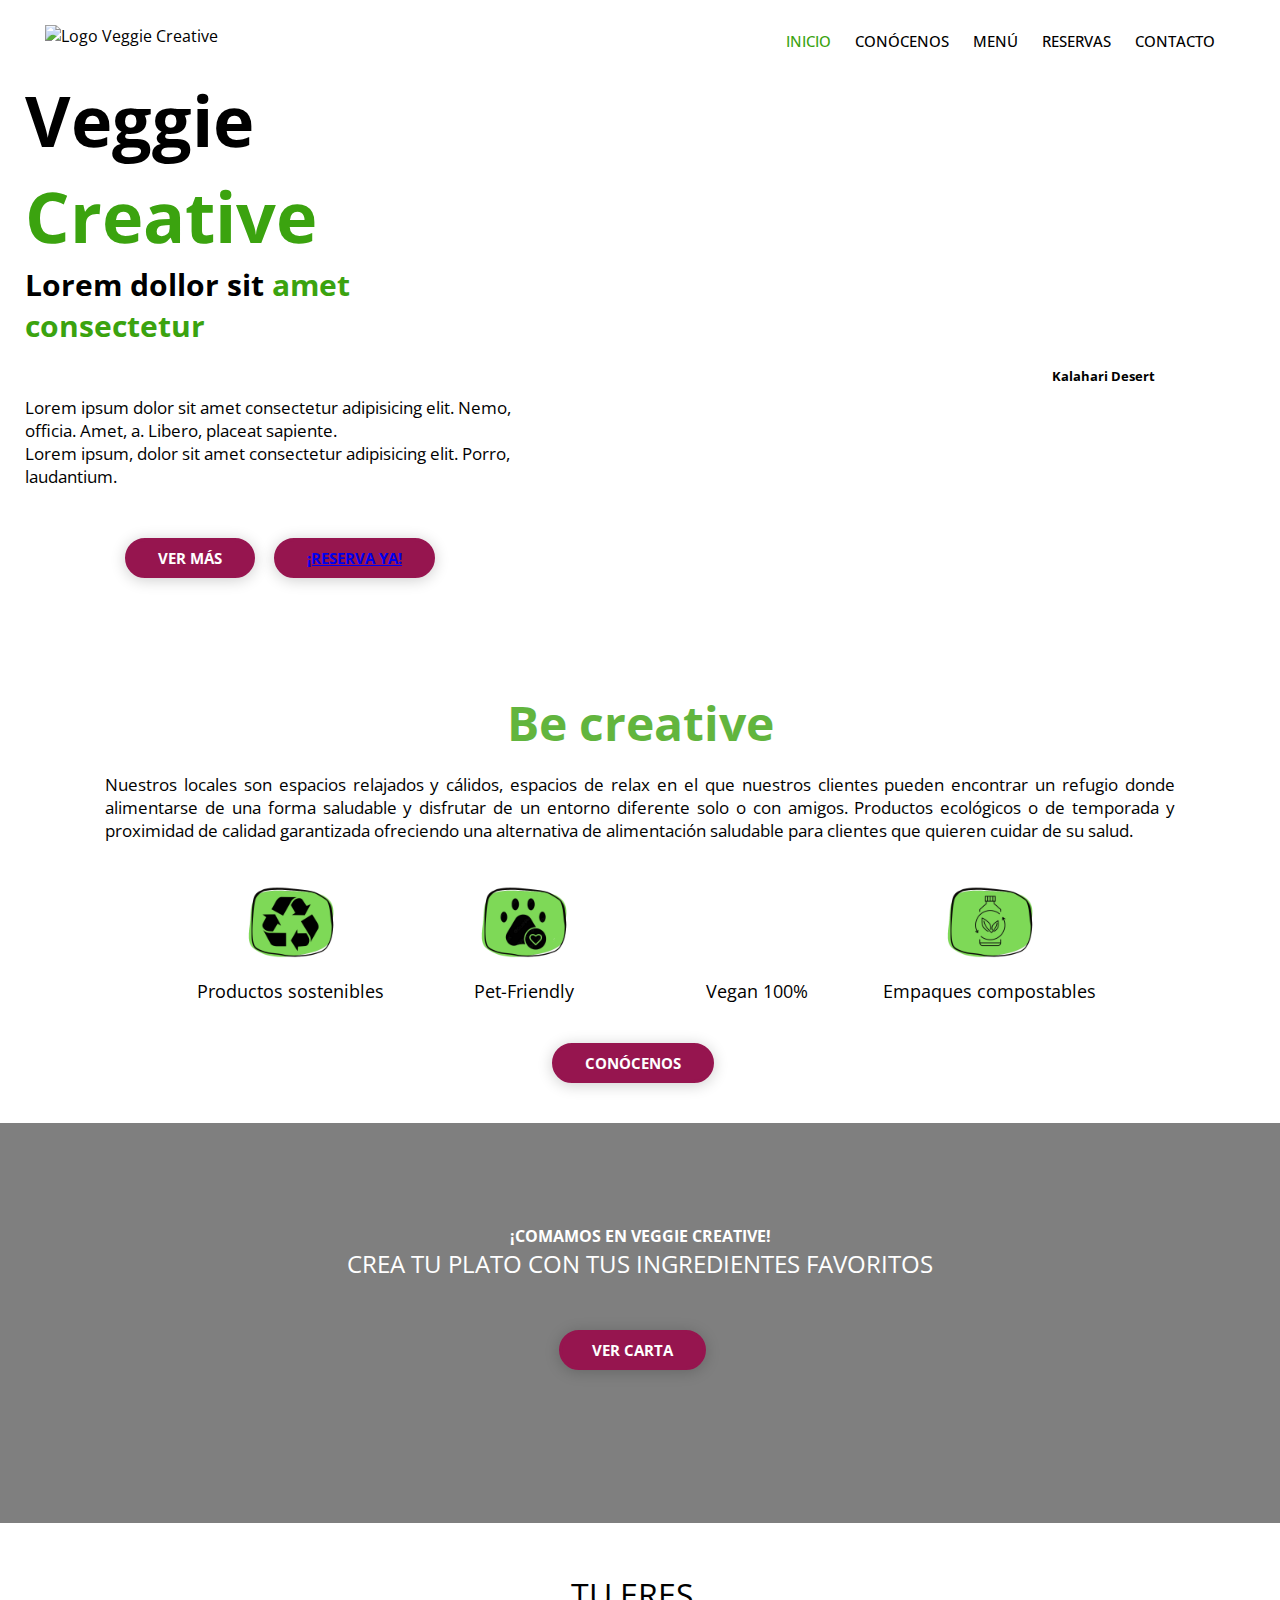
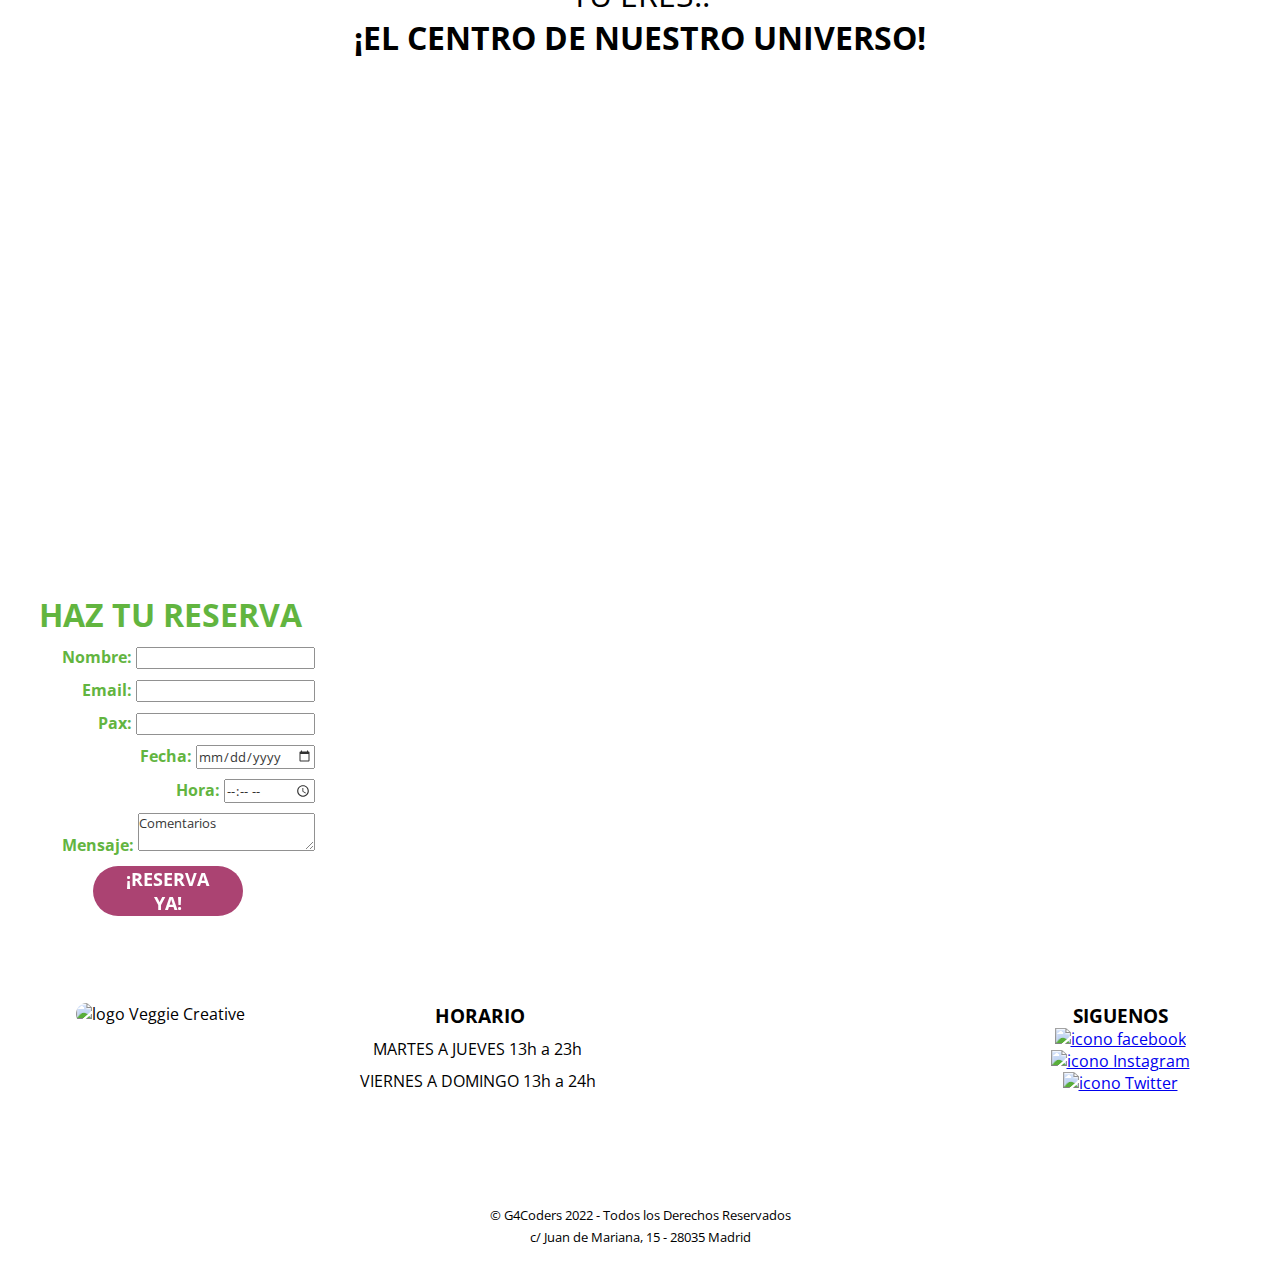
==== commit 8c628f65: "agregados iconos Be creative" ====
--- a/index.html
+++ b/index.html
@@ -1,309 +1,250 @@
 <!DOCTYPE html>
 <html lang="en">
-  <head>
-    <meta charset="UTF-8" />
-    <meta http-equiv="X-UA-Compatible" content="IE=edge" />
-    <meta name="viewport" content="width=device-width, initial-scale=1.0" />
-    <link
-      rel="shortcut icon"
-      href="./img/logo_fondoblanco3.png"
-      type="image/x-icon"
-    />
-    <link rel="stylesheet" href="style.css" />
-    <title>Veggie Creative</title>
-  </head>
-
-  <body>
-    <!-- Sección de Emily y Karina-->
-    <div class="container-home">
-      <div class="navbar-home">
-        <div class="logo-home">
-          <img src="./img/logo_fondoblanco3.png" alt="Logo" />
-        </div>
-        <nav>
-          <ul class="menu-home">
-            <li><a class="active" href="#">Inicio</a></li>
-            <li><a href="#">Conócenos</a></li>
-            <li><a href="#">Menú</a></li>
-            <li><a href="#">Reservas</a></li>
-            <li><a href="#">Contacto</a></li>
+
+<head>
+  <meta charset="UTF-8" />
+  <meta http-equiv="X-UA-Compatible" content="IE=edge" />
+  <meta name="viewport" content="width=device-width, initial-scale=1.0" />
+  <link rel="shortcut icon" href="./img/logo_fondoblanco3-modified.png" type="image/x-icon" />
+  <link rel="stylesheet" href="style.css" />
+  <title>Veggie Creative</title>
+</head>
+
+<body>
+  <!-- Sección de Emily y Karina-->
+  <div class="container-home">
+    <div class="navbar-home">
+      <div class="logo-home">
+        <img src="./img/logo_fondoblanco3.png" alt="Logo Veggie Creative" />
+      </div>
+      <div class="nav-menu">
+        <input type="checkbox" id="check">
+        <label for="check" class="checkbtn">
+          <i class="menu-icon"><img src="./img/menu.svg" alt=""></i>
+        </label>
+        <ul class="menu-home">
+          <li><a class="active" href="#">Inicio</a></li>
+          <li><a href="#">Conócenos</a></li>
+          <li><a href="#">Menú</a></li>
+          <li><a href="reserva.html">Reservas</a></li>
+          <li><a href="#">Contacto</a></li>
+        </ul>
+      </div>
+    </div>
+    <div class="banner-home">
+      <div class="left-column-home">
+        <h1 class="h1-home">Veggie <span>Creative</span></h1>
+        <h3 class="h3-home">
+          Lorem dollor sit<span> amet consectetur</span>
+        </h3>
+        <p class="banner-p-home">
+          Lorem ipsum dolor sit amet consectetur adipisicing elit. Nemo,
+          officia. Amet, a. Libero, placeat sapiente.
+          <br />
+          Lorem ipsum, dolor sit amet consectetur adipisicing elit. Porro,
+          laudantium.
+        </p>
+        <div class="btn-home">
+          <button type="button" class="primary-btn-home">VER MÁS</button>
+          <button type="button" href="reserva.html" class="primary-btn-home">
+            <a href="reserva.html">¡RESERVA YA!</a>
+          </button>
+        </div>
+      </div>
+      <div class="col-home plate-container-home">
+        <div class="card-home card1-home">
+          <h5 class="h5-home">Western Desert</h5>
+          <p class="card-p-home">
+            Lorem ipsum dolor sit, amet consectetur adipisicing elit. Soluta,
+            obcaecati?
+          </p>
+        </div>
+        <div class="card-home card2-home">
+          <h5 class="h5-home">AI Bagawat</h5>
+          <p class="card-p-home">
+            Lorem ipsum dolor sit, amet consectetur adipisicing elit. Soluta,
+            obcaecati?
+          </p>
+        </div>
+        <div class="card-home card3-home">
+          <h5 class="h5-home">Pyramid Of Giza</h5>
+          <p class="card-p-home">
+            Lorem ipsum dolor sit, amet consectetur adipisicing elit. Soluta,
+            obcaecati?
+          </p>
+        </div>
+        <div class="card-home card4-home">
+          <h5>Kalahari Desert</h5>
+          <p class="card-p-home">
+            Lorem ipsum dolor sit, amet consectetur adipisicing elit. Soluta,
+            obcaecati?
+          </p>
+        </div>
+      </div>
+    </div>
+  </div>
+  <!--Seccion de Maria y Gaby-->
+  <section>
+    <div class="containerBeCreative">
+      <h2>Be creative</h2>
+
+      <p class="textoBeCreative">
+        Nuestros locales son espacios relajados y cálidos, espacios de relax
+        en el que nuestros clientes pueden encontrar un refugio donde
+        alimentarse de una forma saludable y disfrutar de un entorno diferente
+        solo o con amigos. Productos ecológicos o de temporada y proximidad de
+        calidad garantizada ofreciendo una alternativa de alimentación
+        saludable para clientes que quieren cuidar de su salud.
+      </p>
+    </div>
+  </section>
+
+  <section class="container-welcome">
+    <div class="containerWelcome">
+      
+      <div class="colWelcome">
+        <div class="imagenWelcome" style="background-image: url(./img/Sostenible.PNG)" alt="icono productos sostenibles"
+          title="icono productos sostenibles"></div>
+        <div class="textoWelcome">
+          <p>Productos sostenibles</p>
+        </div>
+      </div>
+      <!--col-->
+
+      <div class="colWelcome">
+        <div class="imagenWelcome" style="background-image: url(./img/PET\ FRIENDLY.png)" alt=" icono pet friendly"
+          title="icono pet friendly"></div>
+        <div class="textoWelcome">
+          <p>Pet-Friendly</p>
+        </div>
+      </div>
+      <!--col-->
+
+      <div class="colWelcome">
+        <div class="imagenWelcome" style="background-image: url(./img/style.css)" alt="icono vegano" title="icono vegano"></div>
+        <div class="textoWelcome">
+          <p>Vegan 100%</p>
+        </div>
+      </div>
+      
+      <!--col-->
+
+      <div class="colWelcome">
+        <div class="imagenWelcome" style="background-image: url(./img/PRODUCTOS\ COMPOSTABLES.png)"
+          alt="icono empaques compostables" title="icono empaques compostables"></div>
+        <div class="textoWelcome">
+          <p>Empaques compostables</p>
+        </div>
+      </div>
+      <!--col-->
+    </div>
+    <div class="btnWelcome">
+      <button type="button" class="primary-btn-Welcome">CONÓCENOS</button>
+    </div>
+  </section>
+
+  <!--Entrada al menú-->
+  <section>
+    <div class="invitacionMenu">
+      <h4>¡COMAMOS EN VEGGIE CREATIVE!</h4>
+      <p class="letra-invitacion">
+        CREA TU PLATO CON TUS INGREDIENTES FAVORITOS
+      </p>
+      <div class="btninvitacionMenu">
+        <button type="button" class="primary-btn-invitacionMenu">
+          VER CARTA
+        </button>
+      </div>
+    </div>
+  </section>
+
+  <!--Seccion Testimonios-->
+  <section>
+    <div class="imagenTestimonios textoTestimonios">
+      <p class="testoTestimonios">
+        TU ERES..<br>
+        <strong>¡EL CENTRO DE NUESTRO UNIVERSO!</strong>
+      </p>
+
+    </div>
+  </section>
+
+  <!-- Sección de Cristal y Barbara-->
+  <section id="formulario">
+    <div class="imagen-fondo">
+      <div class="formu-reservas">
+        <form action="">
+          <h1 class="titulo-reservas">HAZ TU RESERVA</h1>
+          <ul>
+            <li>
+              <label for="nombre">Nombre:</label>
+              <input type="text" id="nombre" name="nombre-usuario" />
+            </li>
+            <li>
+              <label for="mail">Email:</label>
+              <input type="email" id="mail" name="mail-usuario" />
+            </li>
+            <li>
+              <label for="comensales">Pax:</label>
+              <input type="number" id="comensales" name="numero-comensales" />
+            </li>
+            <li>
+              <label for="fecha">Fecha:</label>
+              <input type="date" id="fecha-reserva" name="fecha" />
+            </li>
+            <li>
+              <label for="hora">Hora:</label>
+              <input type="time" name="hora" id="hora-reserva" />
+            </li>
+            <li>
+              <label for="msg">Mensaje:</label>
+              <textarea id="msg" name="mensaje-usuario">Comentarios</textarea>
+            </li>
+            <li class="button">
+              <button class="boton-reservas" type="submit">
+                ¡RESERVA YA!
+              </button>
+            </li>
           </ul>
-        </nav>
-      </div>
-      <div class="banner-home">
-        <div class="left-column-home">
-          <h1 class="h1-home">Veggie <span>Creative</span></h1>
-          <h3 class="h3-home">
-            Lorem dollor sit<span> amet consectetur</span>
-          </h3>
-          <p class="banner-p-home">
-            Lorem ipsum dolor sit amet consectetur adipisicing elit. Nemo,
-            officia. Amet, a. Libero, placeat sapiente.
-            <br />
-            Lorem ipsum, dolor sit amet consectetur adipisicing elit. Porro,
-            laudantium.
-          </p>
-          <div class="btn-home">
-            <button type="button" class="primary-btn-home">VER MÁS</button>
-          </div>
-          <div class="social-icons-home">
-            <img src="./img/rocket.png" alt="rocket" />
-            <img src="./img/leaf.png" alt="leaf" />
-            <img src="./img/bubble.png" alt="bubble" />
-          </div>
-        </div>
-        <div class="col-home plate-container-home">
-          <div class="card-home card1-home">
-            <h5 class="h5-home">Western Desert</h5>
-            <p class="card-p-home">
-              Lorem ipsum dolor sit, amet consectetur adipisicing elit. Soluta,
-              obcaecati?
-            </p>
-          </div>
-          <div class="card-home card2-home">
-            <h5 class="h5-home">AI Bagawat</h5>
-            <p class="card-p-home">
-              Lorem ipsum dolor sit, amet consectetur adipisicing elit. Soluta,
-              obcaecati?
-            </p>
-          </div>
-          <div class="card-home card3-home">
-            <h5 class="h5-home">Pyramid Of Giza</h5>
-            <p class="card-p-home">
-              Lorem ipsum dolor sit, amet consectetur adipisicing elit. Soluta,
-              obcaecati?
-            </p>
-          </div>
-          <div class="card-home card4-home">
-            <h5>Kalahari Desert</h5>
-            <p class="card-p-home">
-              Lorem ipsum dolor sit, amet consectetur adipisicing elit. Soluta,
-              obcaecati?
-            </p>
-          </div>
-        </div>
-      </div>
-    </div>
-    <!--Seccion de Maria y Gaby-->
-    <section>
-      <div class="containerBeCreative">
-        <h2>Be a creative</h2>
-
-        <p class="textoBeCreative">
-          Nuestros locales son espacios relajados y cálidos, espacios de relax
-          en el que nuestros clientes pueden encontrar un refugio donde
-          alimentarse de una forma saludable y disfrutar de un entorno diferente
-          solo o con amigos. Productos ecológicos o de temporada y proximidad de
-          calidad garantizada ofreciendo una alternativa de alimentación
-          saludable para clientes que quieren cuidar de su salud.
-        </p>
-      </div>
-    </section>
-
-    <section class="container-welcome">
-      <div class="containerWelcome">
-        <div class="colWelcome">
-          <div
-            class="imagenWelcome"
-            style="background-image: url(./vegetables-g56291a388_1920.jpg)"
-          ></div>
-          <div class="textoWelcome">
-            <p>Recetas Autenticas</p>
-          </div>
-        </div>
-        <!--col-->
-
-        <div class="colWelcome">
-          <div
-            class="imagenWelcome"
-            style="background-image: url(./vegetables-g56291a388_1920.jpg)"
-          ></div>
-          <div class="textoWelcome">
-            <p>Ambiente Acogedor</p>
-          </div>
-        </div>
-        <!--col-->
-
-        <div class="colWelcome">
-          <div
-            class="imagenWelcome"
-            style="background-image: url(./vegetables-g56291a388_1920.jpg)"
-          ></div>
-          <div class="textoWelcome">
-            <p>Personal Amigable</p>
-          </div>
-        </div>
-        <!--col-->
-
-        <div class="colWelcome">
-          <div
-            class="imagenWelcome"
-            style="background-image: url(./vegetables-g56291a388_1920.jpg)"
-          ></div>
-          <div class="textoWelcome">
-            <p>Pet-Friendly</p>
-          </div>
-        </div>
-        <!--col-->
-
-        <div class="colWelcome">
-          <div
-            class="imagenWelcome"
-            style="background-image: url(./vegetables-g56291a388_1920.jpg)"
-          ></div>
-          <div class="textoWelcome">
-            <p>Vegan 100%</p>
-          </div>
-        </div>
-        <!--col-->
-
-        <div class="colWelcome">
-          <div
-            class="imagenWelcome"
-            style="background-image: url(./vegetables-g56291a388_1920.jpg)"
-          ></div>
-          <div class="textoWelcome">
-            <p>Productos Sostenibles</p>
-          </div>
-        </div>
-        <!--col-->
-
-        <div class="colWelcome">
-          <div
-            class="imagenWelcome"
-            style="background-image: url(./vegetables-g56291a388_1920.jpg)"
-          ></div>
-          <div class="textoWelcome">
-            <p>Wi-fi Gratis</p>
-          </div>
-        </div>
-        <!--col-->
-
-        <div class="colWelcome">
-          <div
-            class="imagenWelcome"
-            style="background-image: url(./vegetables-g56291a388_1920.jpg)"
-          ></div>
-          <div class="textoWelcome">
-            <p>Empaques compostables</p>
-          </div>
-        </div>
-        <!--col-->
-      </div>
-      <div class="btnWelcome">
-        <button type="button" class="primary-btn-Welcome">CONÓCENOS</button>
-      </div>
-    </section>
-
-    <!--Entrada al menú-->
-    <section>
-      <div class="invitacionMenu">
-        <h4>¡COMAMOS EN CREATIVE VEGGIE!</h4>
-        <p class="letra-invitacion">
-          CREA TU PLATO CON TUS INGREDIENTES FAVORITOS
-        </p>
-        <div class="btninvitacionMenu">
-          <button type="button" class="primary-btn-invitacionMenu">
-            VER CARTA
-          </button>
-        </div>
-      </div>
-    </section>
-
-    <!--Seccion Welcome-->
-
-    <!-- Sección de Cristal y Barbara-->
-    <section id="formulario">
-      <div class="imagen-fondo">
-        <div class="formu-reservas">
-          <form action="">
-            <h1 class="titulo-reservas">HAZ TU RESERVA</h1>
-            <ul>
-              <li>
-                <label for="nombre">Nombre:</label>
-                <input type="text" id="nombre" name="nombre-usuario" />
-              </li>
-              <li>
-                <label for="mail">Email:</label>
-                <input type="email" id="mail" name="mail-usuario" />
-              </li>
-              <li>
-                <label for="comensales">Pax:</label>
-                <input type="number" id="comensales" name="numero-comensales" />
-              </li>
-              <li>
-                <label for="fecha">Fecha:</label>
-                <input type="date" id="fecha-reserva" name="fecha" />
-              </li>
-              <li>
-                <label for="hora">Hora:</label>
-                <input type="time" name="hora" id="hora-reserva" />
-              </li>
-              <li>
-                <label for="msg">Mensaje:</label>
-                <textarea id="msg" name="mensaje-usuario">Comentarios</textarea>
-              </li>
-              <li class="button">
-                <button class="boton-reservas" type="submit">
-                  ¡RESERVA YA!
-                </button>
-              </li>
-            </ul>
-          </form>
-        </div>
-      </div>
-    </section>
-    <footer>
-      <div class="grid-layout">
-        <div class="caja logo">
-          <img
-            class="logo-footer"
-            src="img/logo_fondoblanco3.png"
-            alt="logo Veggie Creative"
-          />
-        </div>
-        <div class="caja direccción">
-          <h3>DIRECCIÓN</h3>
-          <p>
-            C/de Juan de Mariana,15<br />
-            28045 Madrid<br />
-            <img src="img/logotipo-del-metro-de-madrid.png" alt="" />
-            Delicias
-          </p>
-        </div>
-        <div class="caja mapa">
-          <iframe
-            src="https://www.google.com/maps/embed?pb=!1m14!1m8!1m3!1d12153.900163777902!2d-3.6863441!3d40.398326!3m2!1i1024!2i768!4f13.1!3m3!1m2!1s0x0%3A0xe1297343074f52c0!2sTalent%20Garden%20Madrid!5e0!3m2!1ses!2ses!4v1654043331088!5m2!1ses!2ses"
-            width="150"
-            height="150"
-            style="border: 0"
-            allowfullscreen=""
-            loading="lazy"
-            referrerpolicy="no-referrer-when-downgrade"
-          ></iframe>
-        </div>
-        <div class="caja c6">
-          <h3>SIGUENOS</h3>
-          <a href="https://www.facebook.com/">
-            <img
-              src="https://cdn-icons-png.flaticon.com/128/747/747374.png"
-            /> </a
-          ><br />
-          <a href="https://www.youtube.com/">
-            <img
-              src="https://cdn-icons-png.flaticon.com/128/725/725339.png"
-            /> </a
-          ><br />
-          <a href="https://web.whatsapp.com/">
-            <img
-              src="https://cdn.pixabay.com/photo/2017/11/10/05/05/whatsapp-2935415__340.png"
-            />
-          </a>
-        </div>
-        <div class="caja copyright">
-          <small>© Copyright 2022 - Todos los Derechos Reservados</small>
-        </div>
-      </div>
-    </footer>
-  </body>
-</html>
+        </form>
+      </div>
+    </div>
+  </section>
+  <footer>
+    <div class="grid-layout">
+      <div class="caja logo">
+        <img class="logo-footer" src="img/logo_fondoblanco3.png" alt="logo Veggie Creative" />
+      </div>
+      <div class="caja horario">
+        <h3>HORARIO</h3>
+          <ul class="horario">
+            <li>MARTES A JUEVES   13h a 23h</li>
+            <li>VIERNES A DOMINGO 13h a 24h</li>
+          </ul>
+      </div>
+      <div class="caja mapa">
+        <iframe
+          src="https://www.google.com/maps/embed?pb=!1m14!1m8!1m3!1d12153.900163777902!2d-3.6863441!3d40.398326!3m2!1i1024!2i768!4f13.1!3m3!1m2!1s0x0%3A0xe1297343074f52c0!2sTalent%20Garden%20Madrid!5e0!3m2!1ses!2ses!4v1654043331088!5m2!1ses!2ses"
+          width="150" height="150" style="border: 0" allowfullscreen="" loading="lazy"
+          referrerpolicy="no-referrer-when-downgrade"></iframe>
+      </div>
+      <div class="caja siguenos">
+        <h3>SIGUENOS</h3>
+        <a href="https://www.facebook.com/">
+          <img src="https://cdn-icons-png.flaticon.com/128/747/747374.png" alt="icono facebook" /> </a><br />
+        <a href="https://www.instagram.com/">
+          <img src="https://cdn-icons-png.flaticon.com/128/725/725339.png" alt="icono Instagram" /> </a><br />
+        <a href="https://www.twitter.com/">
+          <img src="https://cdn-icons-png.flaticon.com/128/466/466963.png" alt="icono Twitter" />
+        </a>
+      </div>
+      <div class="caja copyright">
+        <small>© G4Coders 2022 - Todos los Derechos Reservados<br>
+          c/ Juan de Mariana, 15 - 28035 Madrid
+        </small>
+      </div>
+    </div>
+  </footer>
+</body>
+
+</html>--- a/style.css
+++ b/style.css
@@ -14,17 +14,17 @@
     padding: 20px;
 }
 
-nav {
+.nav-menu {
     flex: 1;
     text-align: right;
 }
 
-nav ul {
+.nav-menu ul {
     display: inline-block;
     list-style-type: none;
 }
 
-nav ul li {
+.nav-menu ul li {
     display: inline-block;
     margin-right: 20px;
     transition: all .5;
@@ -42,6 +42,22 @@
 .menu-home li a:hover {
     color: #3ba30f;
     transition: .3s;
+}
+
+.menu-icon img {
+    width: 30px;
+    height: 30px;
+    border-radius: 2px;
+}
+
+.menu-icon,
+#check {
+    display: none;
+}
+
+.logo-home img {
+    width: 120px;
+    height: 120px;
 }
 
 .container-home {
@@ -107,30 +123,14 @@
 
 .btn-home {
     margin-bottom: 50px;
-}
-
-.social-icons-home {
-    width: 200px;
-    text-align: center;
-    opacity: 20;
-    position: relative;
-    margin-left: 160px;
-}
-
-.social-icons-home img {
-    height: 30px;
-    width: 30px;
-}
-
-.social-icons-home::after {
-    content: '';
-    width: 180px;
-    height: 1px;
-    background: #000;
-    position: absolute;
-    left: -160px;
-    top: 10px;
-}
+    margin-left: 100px;
+}
+
+.btn-home .primary-btn-home:hover{
+        background: #3ba30f;
+        transition: .3s;
+        border-color: #3ba30f;
+    }
 
 .col-home {
     padding-left: 250px;
@@ -188,6 +188,7 @@
     display: flex;
     align-items: center;
     flex-direction: column;
+
 }
 
 
@@ -208,10 +209,15 @@
     margin-bottom: 1.5%;
     font-size: 300%;
     color: #3ba30f;
+    opacity: .80;
+    background-image: url(./img/perejil.png);
 }
 
 .textoBeCreative {
-    font-size: 20px;
+    font-size: 17px;
+    margin-left: 80px;
+    margin-right: 80px;
+    text-align: justify;
 }
 
 p {
@@ -271,12 +277,16 @@
     color: #fff;
 }
 
+.btnWelcome .primary-btn-Welcome:hover{
+        background: #3ba30f;
+        transition: .3s;
+        border-color: #3ba30f;
+    }
+
 .btnWelcome {
-    margin-bottom: 50px;
-    margin-top: 20px;
-}
-
-
+    margin-bottom: 40px;
+    margin-top: 40px;
+}
 
 .containerTestimonio {
     margin-top: 3rem;
@@ -309,7 +319,7 @@
     justify-content: center;
     align-items: center;
     flex-direction: column;
-    background-image: url(./vegetables-g56291a388_1920.jpg);
+    background-image: url(./img/vegetables-g56291a388_1920.jpg);
     background-size: cover;
     background-position: center;
     background-color: rgba(0, 0, 0, 0.5);
@@ -344,6 +354,12 @@
     color: #fff;
 }
 
+.btninvitacionMenu .primary-btn-invitacionMenu:hover{
+        background: #3ba30f;
+        transition: .3s;
+        border-color: #3ba30f;
+}
+
 .btninvitacionMenu {
     margin-bottom: 50px;
     display: flex;
@@ -361,11 +377,31 @@
     margin: 0 auto;
 
 }
+.textoTestimonios { 
+    font-family: 'Open Sans', sans-serif;
+    font-size: 200%;
+    text-align: center;
+    
+
+}
+
+.imagenTestimonios {
+    height: 350px;
+    background: url(./1.png);
+    background-size: cover;
+    background-position: center;
+    background-blend-mode: darken;
+    padding-top: 50px;
+    padding-left: 100px;
+    padding-bottom: 200px;
+    padding-right: 100px;
+    justify-content: center;
+    align-items: center;
+    flex-direction: column;
+   
+}
 
 /*Seccion Cristal y Barbara*/
-body {
-    font-family: 'Open Sans', sans-serif;
-}
 
 ul {
     list-style-type: none;
@@ -408,11 +444,16 @@
     border: none;
     padding-left: 30px;
     padding-right: 30px;
-
+}
+
+.boton-reservas:hover{
+    background: #3ba30f;
+    transition: .3s;
+    border-color: #3ba30f;
 }
 
 .imagen-fondo {
-    background: url(rsz_alex-haney-cahjzmvk5h4-unsplash.jpg) no-repeat center center fixed;
+    background: url(./img/rsz_alex-haney-cahjzmvk5h4-unsplash.jpg) fixed;
     background-size: cover;
     background-blend-mode: darken;
     padding-top: 50px;
@@ -458,8 +499,8 @@
 }
 
 img {
-    width: 40px;
-    height: 40px;
+    width: 30px;
+    height: 30px;
 }
 
 .logo-footer {
@@ -471,9 +512,8 @@
 iframe {
     border-radius: 50px;
 }
-
-.caja direccion {
-    padding-top: 20px;
+.horario li {
+text-align: center;
 }
 
 @media (max-width: 600px) {
@@ -492,6 +532,47 @@
     }
 }
 
+@media screen and (max-width: 768px) {
+    .checkbtn {
+        display: block;
+    }
+
+    .menu-icon {
+        display: block;
+        position: fixed;
+        top: 50px;
+        right: 20px;
+    }
+
+    .nav-menu ul {
+        display: block;
+        position: fixed;
+        top: 125px;
+        left: -100%;
+        background: #fff;
+        width: 100%;
+        height: 100vh;
+        right: 0;
+        cursor: pointer;
+    }
+
+    .nav-menu ul li {
+        padding: 2rem;
+        display: flex;
+        justify-content: center;
+        margin: 0;
+    }
+
+    .nav-menu ul li:last-child {
+        padding: 1rem;
+    }
+
+    #check:checked~ ul {
+        left: 0;
+        transition: all .5s;
+    }
+}
+
 @media (max-width: 900px) {
     .banner-home {
         flex-direction: column;
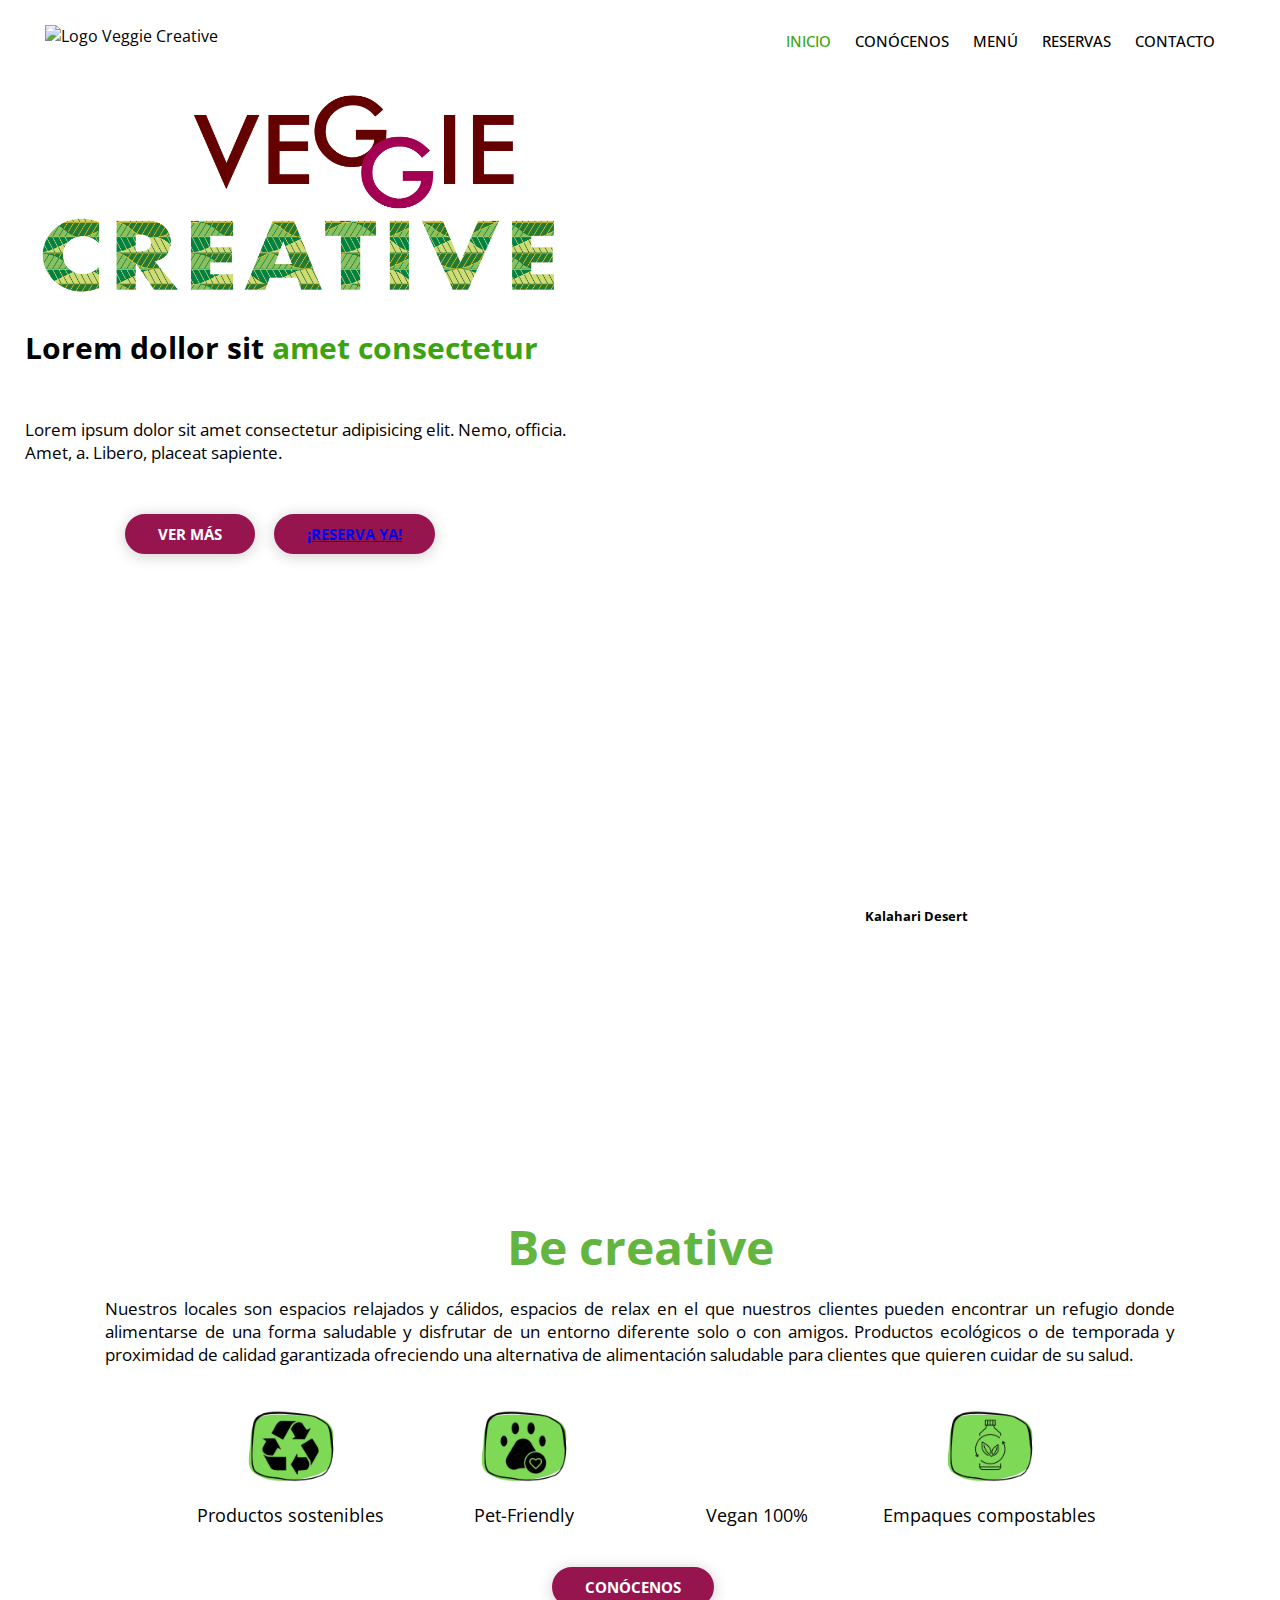
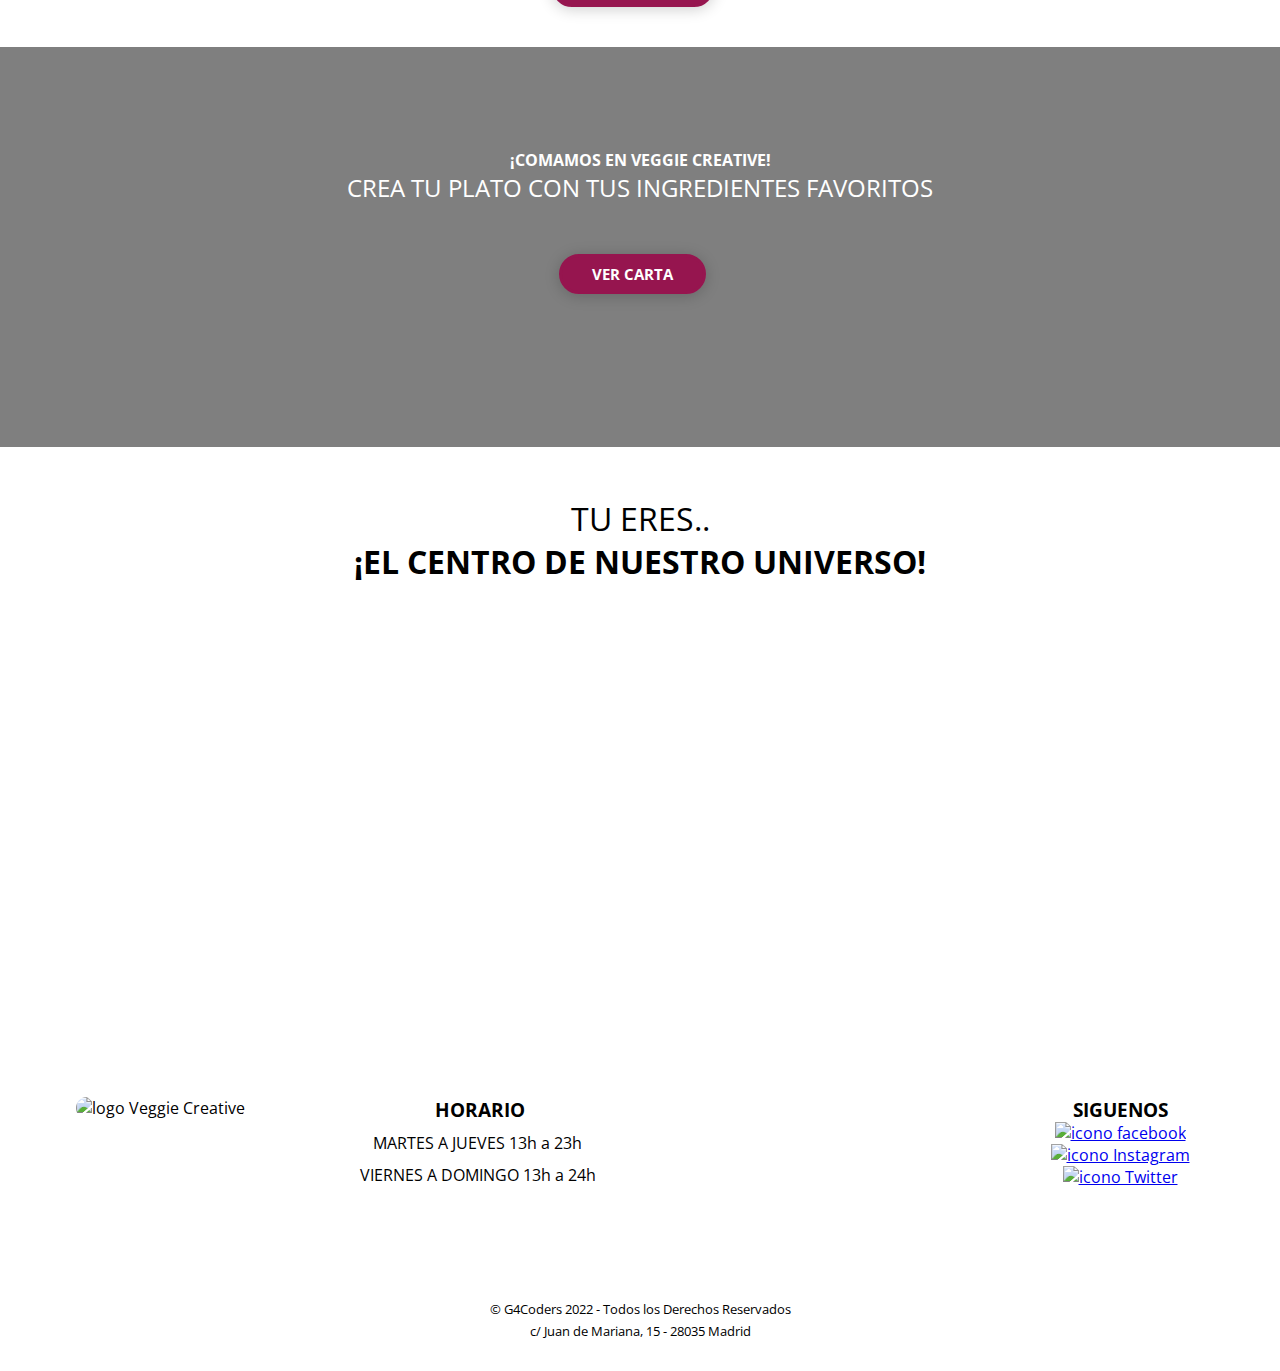
==== commit 07b4ee33: "nuevoNombre" ====
--- a/index.html
+++ b/index.html
@@ -33,16 +33,14 @@
     </div>
     <div class="banner-home">
       <div class="left-column-home">
-        <h1 class="h1-home">Veggie <span>Creative</span></h1>
+       <img src="NOMBRE_web_veggiecreative/vc 1.png" alt="">
         <h3 class="h3-home">
           Lorem dollor sit<span> amet consectetur</span>
         </h3>
         <p class="banner-p-home">
           Lorem ipsum dolor sit amet consectetur adipisicing elit. Nemo,
           officia. Amet, a. Libero, placeat sapiente.
-          <br />
-          Lorem ipsum, dolor sit amet consectetur adipisicing elit. Porro,
-          laudantium.
+          
         </p>
         <div class="btn-home">
           <button type="button" class="primary-btn-home">VER MÁS</button>
@@ -170,46 +168,6 @@
   </section>
 
   <!-- Sección de Cristal y Barbara-->
-  <section id="formulario">
-    <div class="imagen-fondo">
-      <div class="formu-reservas">
-        <form action="">
-          <h1 class="titulo-reservas">HAZ TU RESERVA</h1>
-          <ul>
-            <li>
-              <label for="nombre">Nombre:</label>
-              <input type="text" id="nombre" name="nombre-usuario" />
-            </li>
-            <li>
-              <label for="mail">Email:</label>
-              <input type="email" id="mail" name="mail-usuario" />
-            </li>
-            <li>
-              <label for="comensales">Pax:</label>
-              <input type="number" id="comensales" name="numero-comensales" />
-            </li>
-            <li>
-              <label for="fecha">Fecha:</label>
-              <input type="date" id="fecha-reserva" name="fecha" />
-            </li>
-            <li>
-              <label for="hora">Hora:</label>
-              <input type="time" name="hora" id="hora-reserva" />
-            </li>
-            <li>
-              <label for="msg">Mensaje:</label>
-              <textarea id="msg" name="mensaje-usuario">Comentarios</textarea>
-            </li>
-            <li class="button">
-              <button class="boton-reservas" type="submit">
-                ¡RESERVA YA!
-              </button>
-            </li>
-          </ul>
-        </form>
-      </div>
-    </div>
-  </section>
   <footer>
     <div class="grid-layout">
       <div class="caja logo">
--- a/style.css
+++ b/style.css
@@ -84,8 +84,9 @@
     flex-basis: 80%;
 }
 
-.left-column-home h1 {
-    font-size: 70px;
+.left-column-home img {
+    width: 550px;
+    height: 250px; 
 }
 
 .left-column-home h3 {
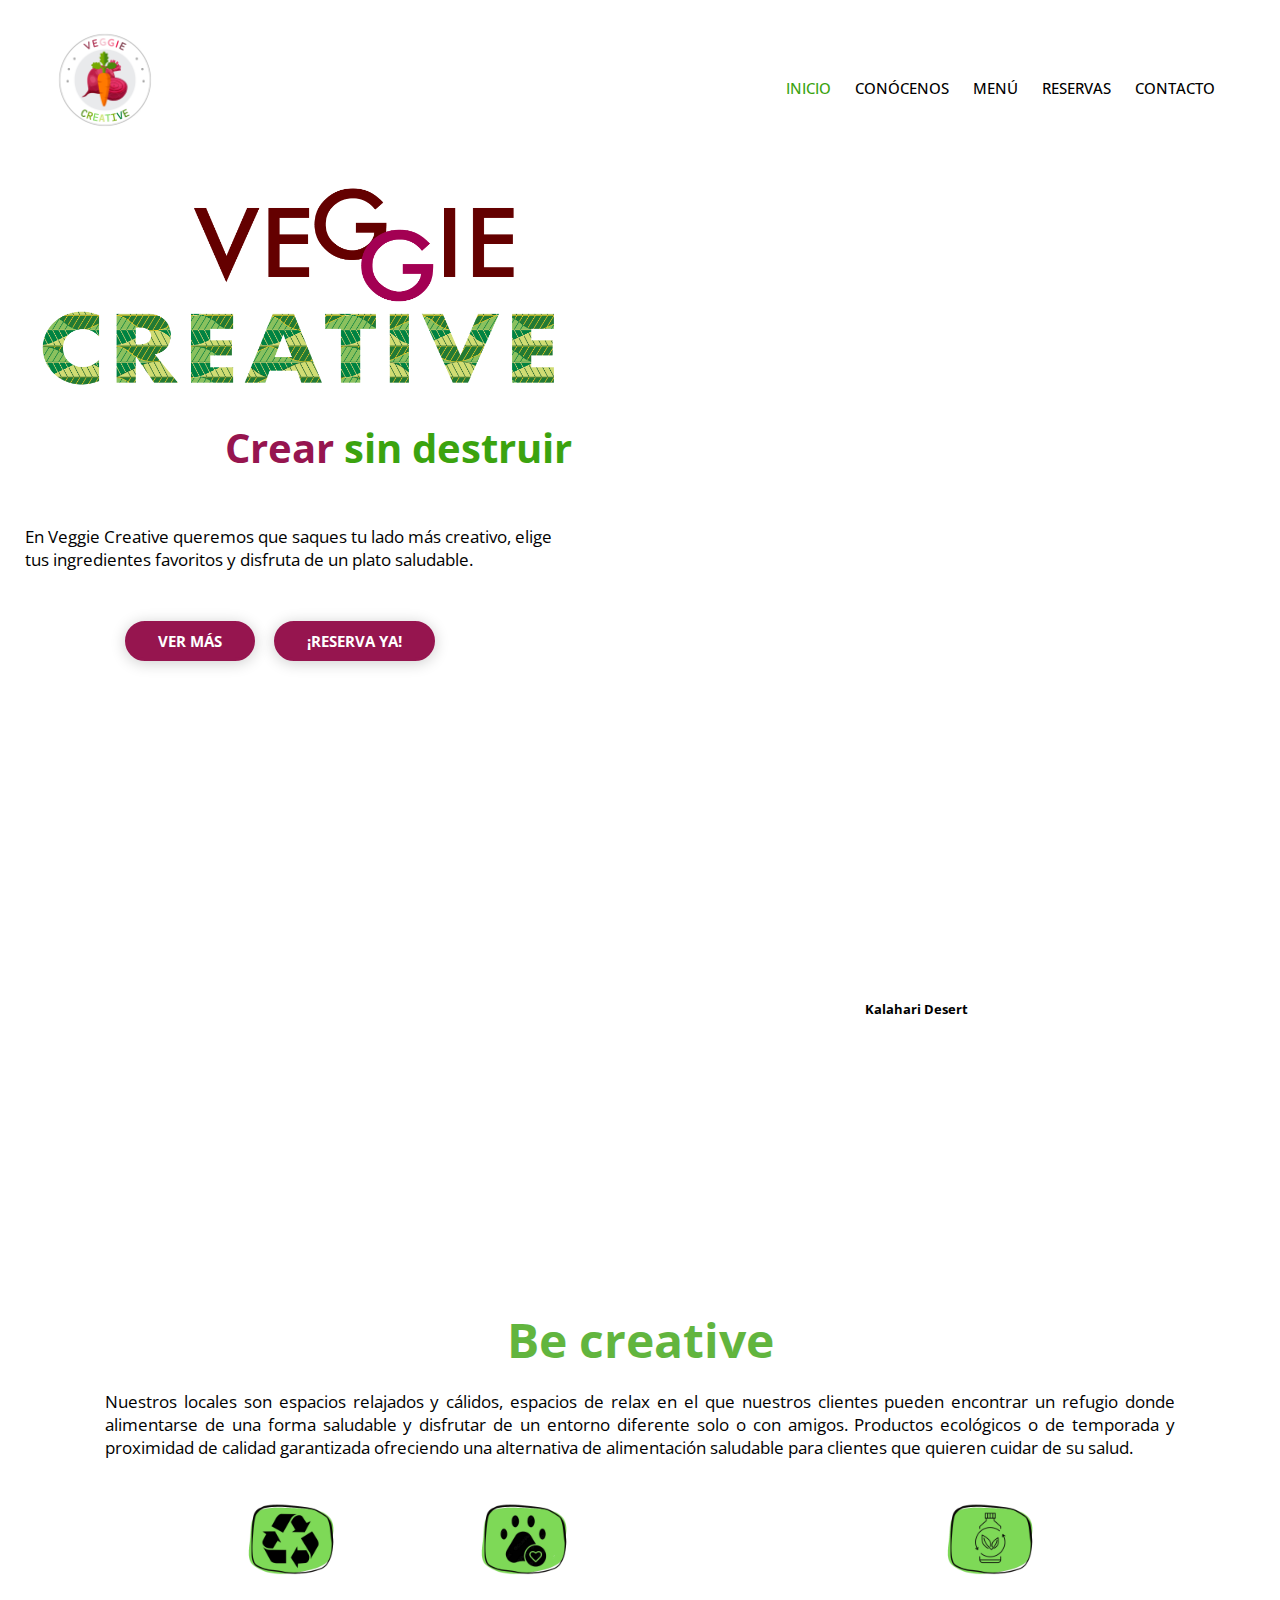
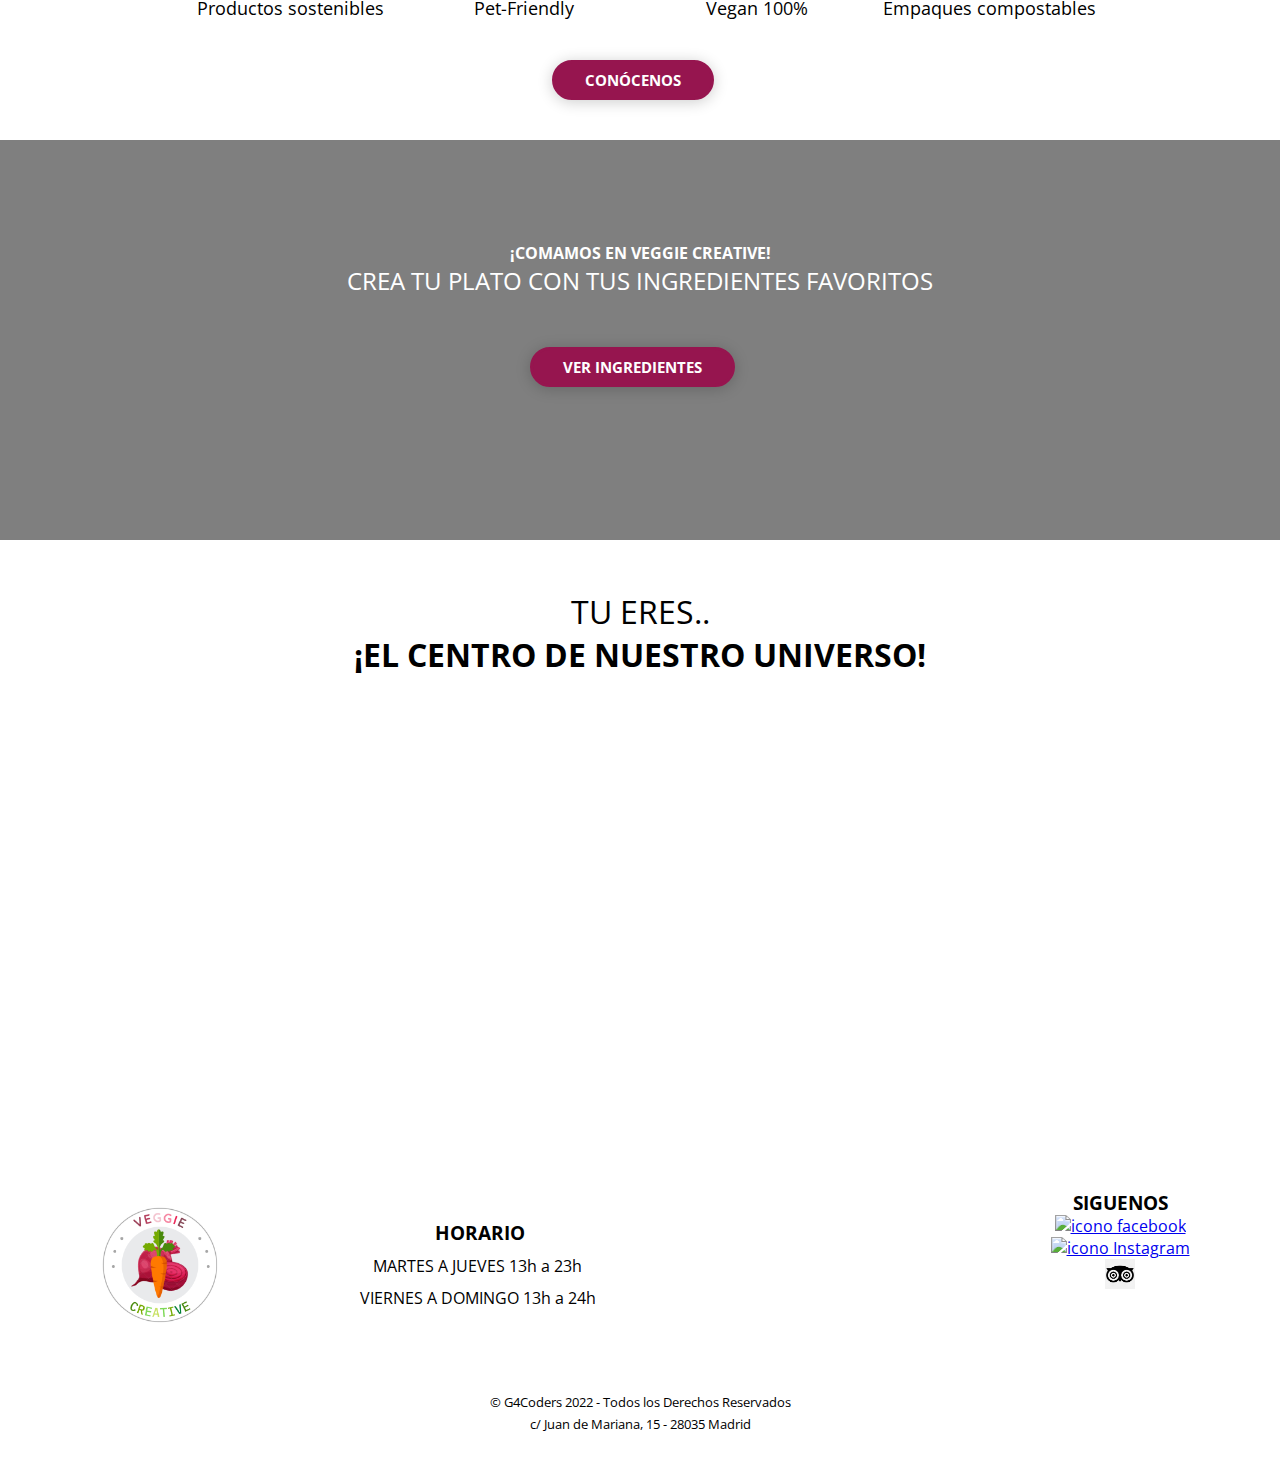
==== commit d539678c: "cambios pag" ====
--- a/index.html
+++ b/index.html
@@ -5,7 +5,7 @@
   <meta charset="UTF-8" />
   <meta http-equiv="X-UA-Compatible" content="IE=edge" />
   <meta name="viewport" content="width=device-width, initial-scale=1.0" />
-  <link rel="shortcut icon" href="./img/logo_fondoblanco3-modified.png" type="image/x-icon" />
+  <link rel="shortcut icon" href="./img/logo_letrascolores-modified.png" type="image/x-icon" />
   <link rel="stylesheet" href="style.css" />
   <title>Veggie Creative</title>
 </head>
@@ -15,7 +15,7 @@
   <div class="container-home">
     <div class="navbar-home">
       <div class="logo-home">
-        <img src="./img/logo_fondoblanco3.png" alt="Logo Veggie Creative" />
+        <img src="./img/logo_letrascolores.png" alt="Logo Veggie Creative" />
       </div>
       <div class="nav-menu">
         <input type="checkbox" id="check">
@@ -33,14 +33,14 @@
     </div>
     <div class="banner-home">
       <div class="left-column-home">
-       <img src="NOMBRE_web_veggiecreative/vc 1.png" alt="">
+        <img src="NOMBRE_web_veggiecreative/vc 1.png" alt="">
         <h3 class="h3-home">
-          Lorem dollor sit<span> amet consectetur</span>
+          Crear<span> sin destruir</span>
         </h3>
         <p class="banner-p-home">
-          Lorem ipsum dolor sit amet consectetur adipisicing elit. Nemo,
-          officia. Amet, a. Libero, placeat sapiente.
-          
+          En Veggie Creative queremos que saques tu lado más creativo, elige tus ingredientes favoritos y disfruta de un
+          plato saludable.
+
         </p>
         <div class="btn-home">
           <button type="button" class="primary-btn-home">VER MÁS</button>
@@ -99,7 +99,7 @@
 
   <section class="container-welcome">
     <div class="containerWelcome">
-      
+
       <div class="colWelcome">
         <div class="imagenWelcome" style="background-image: url(./img/Sostenible.PNG)" alt="icono productos sostenibles"
           title="icono productos sostenibles"></div>
@@ -119,12 +119,13 @@
       <!--col-->
 
       <div class="colWelcome">
-        <div class="imagenWelcome" style="background-image: url(./img/style.css)" alt="icono vegano" title="icono vegano"></div>
+        <div class="imagenWelcome" style="background-image: url(./img/style.css)" alt="icono vegano"
+          title="icono vegano"></div>
         <div class="textoWelcome">
           <p>Vegan 100%</p>
         </div>
       </div>
-      
+
       <!--col-->
 
       <div class="colWelcome">
@@ -150,7 +151,7 @@
       </p>
       <div class="btninvitacionMenu">
         <button type="button" class="primary-btn-invitacionMenu">
-          VER CARTA
+          VER INGREDIENTES
         </button>
       </div>
     </div>
@@ -171,14 +172,14 @@
   <footer>
     <div class="grid-layout">
       <div class="caja logo">
-        <img class="logo-footer" src="img/logo_fondoblanco3.png" alt="logo Veggie Creative" />
+        <img class="logo-footer" src="img/logo_letrascolores.png" alt="logo Veggie Creative" />
       </div>
       <div class="caja horario">
-        <h3>HORARIO</h3>
-          <ul class="horario">
-            <li>MARTES A JUEVES   13h a 23h</li>
-            <li>VIERNES A DOMINGO 13h a 24h</li>
-          </ul>
+        <h3 class="horario-caja">HORARIO</h3>
+        <ul class="horario">
+          <li>MARTES A JUEVES 13h a 23h</li>
+          <li>VIERNES A DOMINGO 13h a 24h</li>
+        </ul>
       </div>
       <div class="caja mapa">
         <iframe
@@ -192,9 +193,7 @@
           <img src="https://cdn-icons-png.flaticon.com/128/747/747374.png" alt="icono facebook" /> </a><br />
         <a href="https://www.instagram.com/">
           <img src="https://cdn-icons-png.flaticon.com/128/725/725339.png" alt="icono Instagram" /> </a><br />
-        <a href="https://www.twitter.com/">
-          <img src="https://cdn-icons-png.flaticon.com/128/466/466963.png" alt="icono Twitter" />
-        </a>
+        <a href=""><img src="./img/tripadvisor.png" alt=""></a>
       </div>
       <div class="caja copyright">
         <small>© G4Coders 2022 - Todos los Derechos Reservados<br>
--- a/style.css
+++ b/style.css
@@ -90,7 +90,9 @@
 }
 
 .left-column-home h3 {
-    font-size: 30px;
+    color: #96154f;
+    font-size: 40px;
+    margin-left:200px;
 }
 
 span {
@@ -125,6 +127,11 @@
 .btn-home {
     margin-bottom: 50px;
     margin-left: 100px;
+}
+
+.btn-home a{
+    color: #fff;
+    text-decoration: none;
 }
 
 .btn-home .primary-btn-home:hover{
@@ -414,6 +421,7 @@
     text-align: right;
 }
 
+
 .formu-reservas {
     background-color: rgb(255, 255, 255);
     background-blend-mode: 50%;
@@ -429,6 +437,7 @@
     padding-right: 40px;
 }
 
+  
 .boton-reservas {
     text-align: center;
     height: 50px;
@@ -513,6 +522,12 @@
 iframe {
     border-radius: 50px;
 }
+
+
+.caja .horario-caja{
+margin-top: 30px;
+}
+
 .horario li {
 text-align: center;
 }
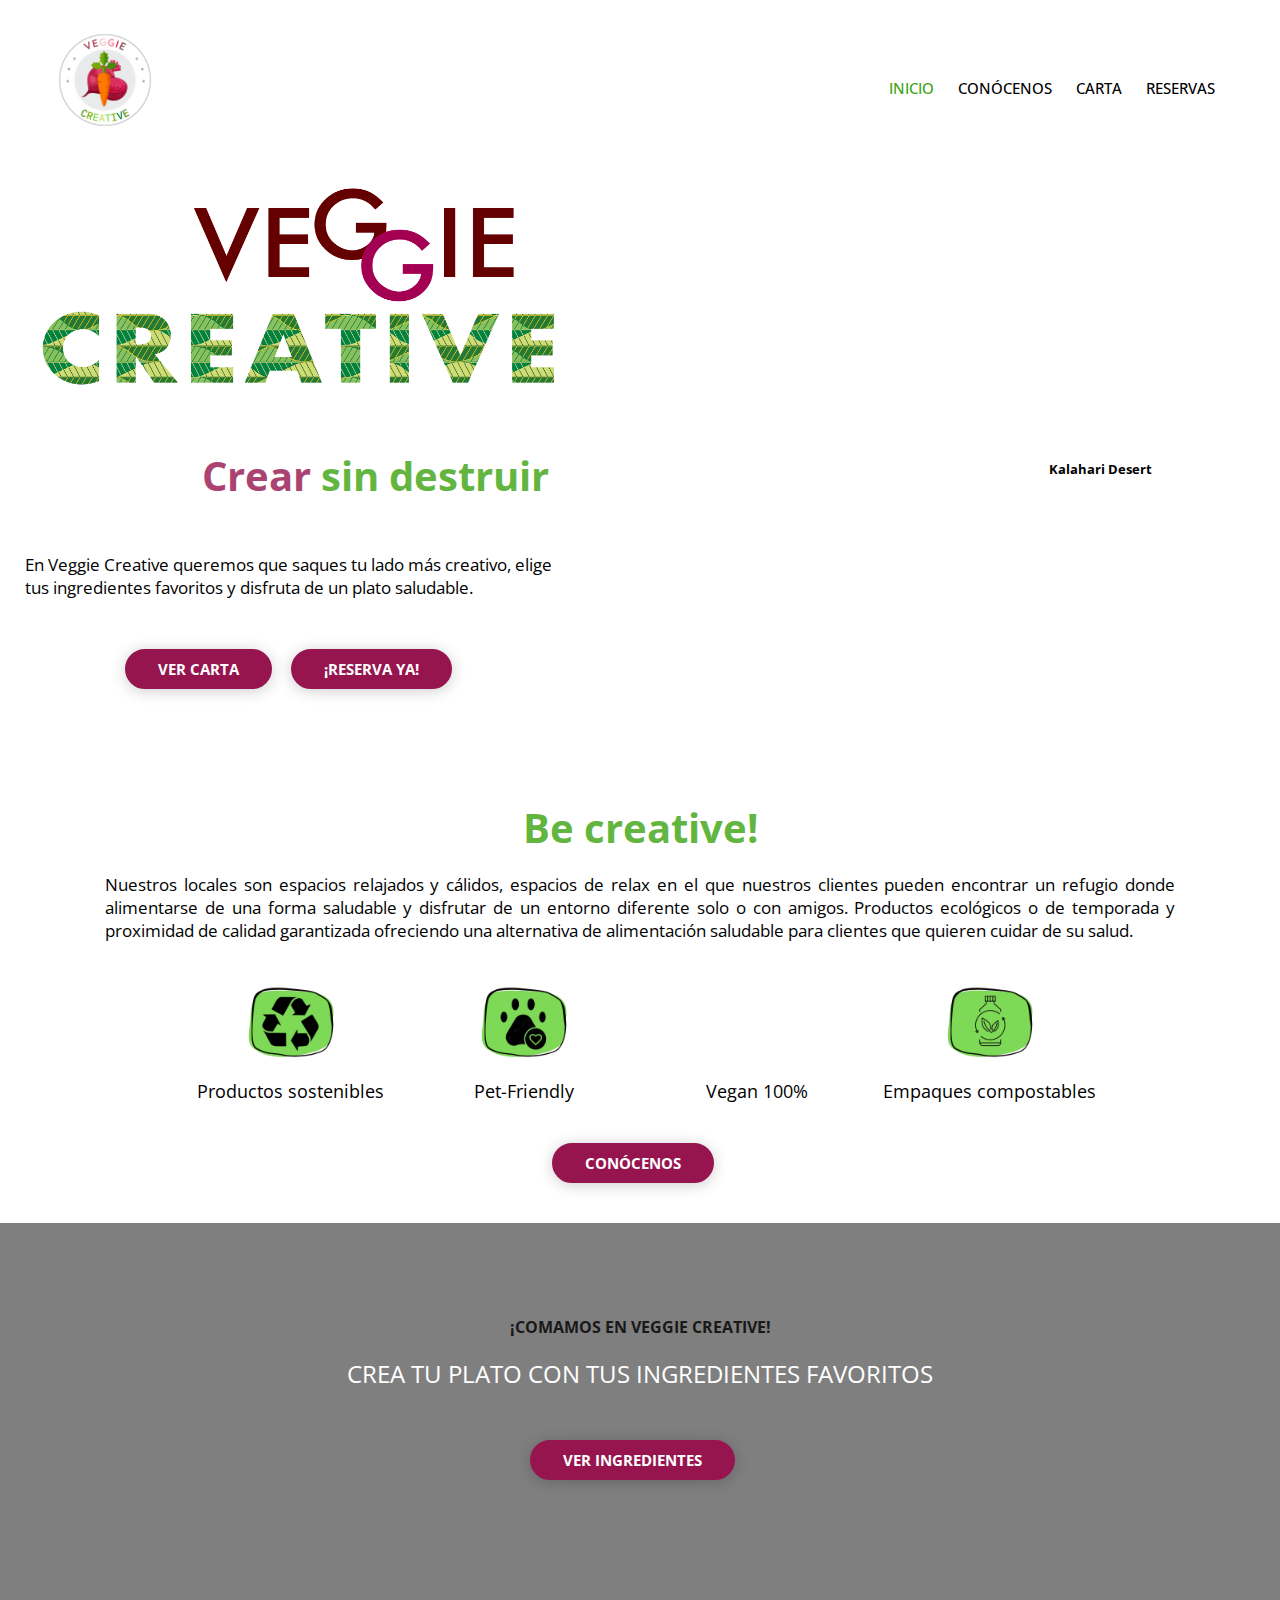
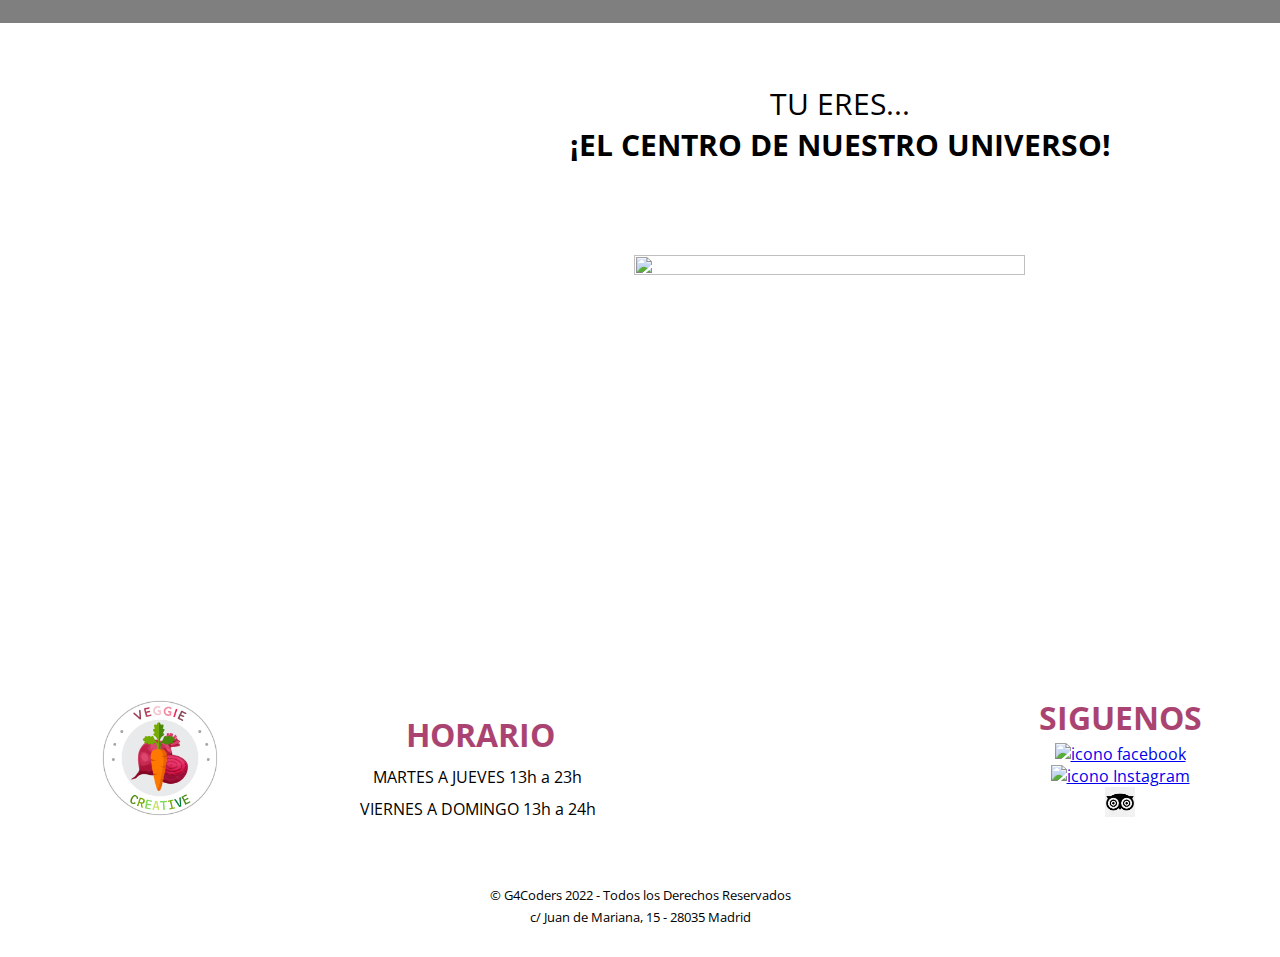
==== commit 9412186c: "prueba" ====
--- a/index.html
+++ b/index.html
@@ -23,11 +23,10 @@
           <i class="menu-icon"><img src="./img/menu.svg" alt=""></i>
         </label>
         <ul class="menu-home">
-          <li><a class="active" href="#">Inicio</a></li>
-          <li><a href="#">Conócenos</a></li>
-          <li><a href="#">Menú</a></li>
+          <li><a class="active" href="index.html">Inicio</a></li>
+          <li><a href="conocenos.html">Conócenos</a></li>
+          <li><a href="carta.html">Carta</a></li>
           <li><a href="reserva.html">Reservas</a></li>
-          <li><a href="#">Contacto</a></li>
         </ul>
       </div>
     </div>
@@ -40,11 +39,12 @@
         <p class="banner-p-home">
           En Veggie Creative queremos que saques tu lado más creativo, elige tus ingredientes favoritos y disfruta de un
           plato saludable.
-
         </p>
         <div class="btn-home">
-          <button type="button" class="primary-btn-home">VER MÁS</button>
-          <button type="button" href="reserva.html" class="primary-btn-home">
+          <button type="button" class="primary-btn-home">
+            <a href="carta.html">VER CARTA</a>
+          </button>
+          <button type="button" class="primary-btn-home">
             <a href="reserva.html">¡RESERVA YA!</a>
           </button>
         </div>
@@ -84,7 +84,11 @@
   <!--Seccion de Maria y Gaby-->
   <section>
     <div class="containerBeCreative">
-      <h2>Be creative</h2>
+      <h3 class="h3BeCreative">
+        Be creative!
+      </h3>
+
+
 
       <p class="textoBeCreative">
         Nuestros locales son espacios relajados y cálidos, espacios de relax
@@ -119,7 +123,7 @@
       <!--col-->
 
       <div class="colWelcome">
-        <div class="imagenWelcome" style="background-image: url(./img/style.css)" alt="icono vegano"
+        <div class="imagenWelcome" style="background-image: url(./img/VEGAN\ 100PORCIENTO.png)" alt="icono vegano"
           title="icono vegano"></div>
         <div class="textoWelcome">
           <p>Vegan 100%</p>
@@ -138,7 +142,9 @@
       <!--col-->
     </div>
     <div class="btnWelcome">
-      <button type="button" class="primary-btn-Welcome">CONÓCENOS</button>
+      <button type="button" class="primary-btn-Welcome">
+        <a href="conocenos.html">CONÓCENOS</a>
+      </button>
     </div>
   </section>
 
@@ -151,24 +157,37 @@
       </p>
       <div class="btninvitacionMenu">
         <button type="button" class="primary-btn-invitacionMenu">
-          VER INGREDIENTES
+          <a href="carta.html">VER INGREDIENTES</a>
         </button>
       </div>
     </div>
   </section>
 
   <!--Seccion Testimonios-->
+
   <section>
-    <div class="imagenTestimonios textoTestimonios">
-      <p class="testoTestimonios">
-        TU ERES..<br>
-        <strong>¡EL CENTRO DE NUESTRO UNIVERSO!</strong>
-      </p>
-
-    </div>
-  </section>
-
+    <div class="imagenTestimonios">
+      <div class="tituloTestimonio">
+        <p>TU ERES...<br>
+          <strong>¡EL CENTRO DE NUESTRO UNIVERSO!</strong></p>
+      </div>
+
+      <div class="containerTestimonio">
+        <div class="slider">
+          <ul>
+            <li><img src="./img/5.png" alt=""></li>
+            <li><img src="./img/6.png" alt=""></li>
+            <li><img src="./img/7.png" alt=""></li>
+            <li><img src="./img/8.png" alt=""></li>
+          </ul>
+
+        </div>
+      </div>
+    </div>
+  </section>
+  
   <!-- Sección de Cristal y Barbara-->
+
   <footer>
     <div class="grid-layout">
       <div class="caja logo">
@@ -191,7 +210,7 @@
         <h3>SIGUENOS</h3>
         <a href="https://www.facebook.com/">
           <img src="https://cdn-icons-png.flaticon.com/128/747/747374.png" alt="icono facebook" /> </a><br />
-        <a href="https://www.instagram.com/">
+          <a href="https://www.instagram.com/">
           <img src="https://cdn-icons-png.flaticon.com/128/725/725339.png" alt="icono Instagram" /> </a><br />
         <a href=""><img src="./img/tripadvisor.png" alt=""></a>
       </div>
--- a/style.css
+++ b/style.css
@@ -86,13 +86,13 @@
 
 .left-column-home img {
     width: 550px;
-    height: 250px; 
+    height: 250px;
 }
 
 .left-column-home h3 {
     color: #96154f;
     font-size: 40px;
-    margin-left:200px;
+    margin-left: 150px;
 }
 
 span {
@@ -129,19 +129,19 @@
     margin-left: 100px;
 }
 
-.btn-home a{
+.btn-home a {
     color: #fff;
     text-decoration: none;
 }
 
-.btn-home .primary-btn-home:hover{
-        background: #3ba30f;
-        transition: .3s;
-        border-color: #3ba30f;
-    }
+.btn-home .primary-btn-home:hover {
+    background: #3ba30f;
+    transition: .3s;
+    border-color: #3ba30f;
+}
 
 .col-home {
-    padding-left: 250px;
+    padding-left: 200px;
 }
 
 .card-home {
@@ -210,15 +210,13 @@
 
 }
 
-h2 {
+.h3BeCreative {
     font-family: 'Open Sans', sans-serif;
     text-align: center;
     margin-top: 5%;
     margin-bottom: 1.5%;
-    font-size: 300%;
     color: #3ba30f;
-    opacity: .80;
-    background-image: url(./img/perejil.png);
+    font-size: 40px;
 }
 
 .textoBeCreative {
@@ -285,15 +283,20 @@
     color: #fff;
 }
 
-.btnWelcome .primary-btn-Welcome:hover{
-        background: #3ba30f;
-        transition: .3s;
-        border-color: #3ba30f;
-    }
+.btnWelcome .primary-btn-Welcome:hover {
+    background: #3ba30f;
+    transition: .3s;
+    border-color: #3ba30f;
+}
 
 .btnWelcome {
     margin-bottom: 40px;
     margin-top: 40px;
+}
+
+.btnWelcome a {
+    color: #fff;
+    text-decoration: none;
 }
 
 .containerTestimonio {
@@ -362,10 +365,10 @@
     color: #fff;
 }
 
-.btninvitacionMenu .primary-btn-invitacionMenu:hover{
-        background: #3ba30f;
-        transition: .3s;
-        border-color: #3ba30f;
+.btninvitacionMenu .primary-btn-invitacionMenu:hover {
+    background: #3ba30f;
+    transition: .3s;
+    border-color: #3ba30f;
 }
 
 .btninvitacionMenu {
@@ -376,38 +379,106 @@
 
 }
 
-.avatar {
-
-    width: 80px;
-    height: 80px;
+.btninvitacionMenu a {
+    color: #fff;
+    text-decoration: none;
+}
+
+/*TESTIMONIOS*/
+
+.tituloTestimonio p {
+    margin: 0;
+    text-align: center;
+    font-family: 'Open Sans', sans-serif;
+    font-size: 30px;
+    margin-top: 60px;
+
+}
+
+
+.imagenTestimonios {
+    height: 150px;
+    background: url(./img/Diseño\ sin\ título.png);
     background-size: cover;
     background-position: center;
-    margin: 0 auto;
-
-}
-.textoTestimonios { 
-    font-family: 'Open Sans', sans-serif;
-    font-size: 200%;
-    text-align: center;
-    
-
-}
-
-.imagenTestimonios {
-    height: 350px;
-    background: url(./1.png);
-    background-size: cover;
-    background-position: center;
-    background-blend-mode: darken;
-    padding-top: 50px;
-    padding-left: 100px;
-    padding-bottom: 200px;
-    padding-right: 100px;
+    padding-bottom: 400px;
+    padding-left: 400px;
     justify-content: center;
-    align-items: center;
     flex-direction: column;
-   
-}
+
+}
+
+.containerTestimonio {
+    display: flex;
+    justify-content: flex-end;
+    margin: 0;
+    margin-bottom: 0;
+}
+
+.slider {
+    width: 45%;
+    height: 60%;
+    overflow: hidden;
+    margin-right: 250px;
+    margin-top: 80px;
+
+
+}
+
+.slider ul {
+    display: flex;
+    padding: 0;
+    width: 400%;
+    animation: cambio 20s infinite alternate;
+}
+
+
+.slider li {
+    width: 50%;
+    height: 50%;
+    list-style: none;
+}
+
+.slider img {
+    height: 100%;
+    width: 100%;
+}
+
+@keyframes cambio {
+    0% {
+        margin-left: 0;
+    }
+
+    20% {
+        margin-left: 0;
+    }
+
+    25% {
+        margin-left: -100%;
+    }
+
+    45% {
+        margin-left: -100%;
+    }
+
+    50% {
+        margin-left: -200%;
+    }
+
+    70% {
+        margin-left: -200%;
+    }
+
+    75% {
+        margin-left: -300%;
+    }
+
+    100% {
+        margin-left: -300%;
+    }
+}
+
+
 
 /*Seccion Cristal y Barbara*/
 
@@ -420,7 +491,6 @@
     margin-right: 5px;
     text-align: right;
 }
-
 
 .formu-reservas {
     background-color: rgb(255, 255, 255);
@@ -437,7 +507,10 @@
     padding-right: 40px;
 }
 
-  
+.formu-reservas input {
+    width: 175px;
+}
+
 .boton-reservas {
     text-align: center;
     height: 50px;
@@ -446,7 +519,7 @@
     color: #fff;
     font-family: 'Open Sans', sans-serif;
     display: block;
-    margin-left: auto;
+    margin-left: 100px;
     margin-right: auto;
     font-size: large;
     font-weight: bold;
@@ -456,7 +529,7 @@
     padding-right: 30px;
 }
 
-.boton-reservas:hover{
+.boton-reservas:hover {
     background: #3ba30f;
     transition: .3s;
     border-color: #3ba30f;
@@ -474,6 +547,7 @@
 .titulo-reservas {
     text-align: center;
     padding-top: 20px;
+    margin-left: 50px;
 }
 
 footer {
@@ -524,15 +598,253 @@
 }
 
 
-.caja .horario-caja{
-margin-top: 30px;
+.caja .horario-caja {
+    margin-top: 30px;
 }
 
 .horario li {
-text-align: center;
-}
-
-@media (max-width: 600px) {
+    text-align: center;
+}
+
+
+/* conocenos*/
+.equipo {
+    text-align: center;
+    color: #3ba30f;
+    font-family: 'Open Sans', sans-serif;
+    font-size: 40px;
+    font-weight: bold;
+    margin-top: 5%;
+    margin-bottom: 0.5%;
+
+}
+
+.fotos-empleados {
+    height: 100px;
+    width: 150px;
+    margin-top: 10px;
+    border-radius: 100%;
+}
+
+.grid-contenedor {
+    display: grid;
+    grid-template-columns: 20% 20% 20%;
+    grid-template-rows: 50% 50%;
+    justify-content: center;
+    width: 100%;
+    font-family: 'Open Sans', sans-serif;
+}
+
+.tarjetas-empleados {
+    justify-content: center;
+    border: outset 3px #96154f;
+    margin-top: 30px;
+    margin-right: 50px;
+    text-align: center;
+    border-radius: 10%;
+    padding-bottom: 10px;
+    box-shadow: 10px 10px 8px #a6a3a5;
+}
+
+.tarjetas-empleados p {
+    font-size: small;
+}
+
+/*Seccion Maria y Gaby*/
+
+.containerCarta {
+    display: flex;
+    align-items: center;
+    flex-direction: column;
+    margin-bottom: 5px;
+}
+
+.textoCarta {
+    font-size: 20px;
+    margin-bottom: 50px;
+}
+
+.container-Carta {
+
+    background-size: cover;
+    max-width: 1300px;
+    margin: auto;
+    padding-left: 25px;
+    padding-right: 25px;
+
+}
+
+h2 {
+    font-family: 'Open Sans', sans-serif;
+    text-align: center;
+    margin-top: 5%;
+    margin-bottom: 1.5%;
+    font-size: 300%;
+    color: #3ba30f;
+    opacity: .80;
+}
+
+h3 {
+    font-family: 'Open Sans', sans-serif;
+    text-align: center;
+    margin-top: 5%;
+    margin-bottom: 1.5%;
+    font-size: 200%;
+    color: #96154f;
+    opacity: .80;
+}
+
+h4 {
+    font-family: 'Open Sans', sans-serif;
+    text-align: center;
+
+    margin-bottom: 1.5%;
+    font-size: 100%;
+    color: #000;
+    opacity: .80;
+}
+
+p {
+    font-family: 'Open Sans', sans-serif;
+}
+
+
+.containerIngredientes {
+
+    background-size: cover;
+    max-width: 1300px;
+    margin: auto;
+    padding-left: 25px;
+    padding-right: 25px;
+
+}
+
+.containerT {
+
+    background-size: cover;
+    max-width: 1300px;
+    margin: auto;
+    margin-top: 5px;
+    padding-left: 25px;
+    padding-right: 25px;
+
+}
+
+.containerTamaño {
+    display: grid;
+    grid-template-columns: 33% 33% 33%;
+    gap: 20px;
+    grid-gap: 20px;
+    grid-auto-rows: auto;
+    max-width: 1300px;
+    margin: auto;
+    padding-left: 25px;
+    padding-right: 25px;
+    justify-items: center;
+
+}
+
+.containerbase {
+    display: grid;
+    grid-template-columns: repeat(5, 1fr);
+    gap: 20px;
+    grid-gap: 20px;
+    grid-auto-rows: auto;
+    max-width: 1300px;
+    margin: auto;
+    padding-left: 25px;
+    padding-right: 25px;
+
+}
+
+
+.containerProteina {
+    display: grid;
+    grid-template-columns: repeat(4, 1fr);
+    gap: 20px;
+    grid-gap: 20px;
+    grid-auto-rows: auto;
+    max-width: 1300px;
+    margin: auto;
+    padding-left: 25px;
+    padding-right: 25px;
+}
+
+.containerComplementos {
+    display: grid;
+    grid-template-columns: repeat(5, 1fr);
+    gap: 20px;
+    grid-gap: 20px;
+    grid-auto-rows: auto;
+    max-width: 1300px;
+    margin: auto;
+    padding-left: 25px;
+    padding-right: 25px;
+}
+
+.containerSalsas {
+    display: grid;
+    grid-template-columns: repeat(5, 1fr);
+    grid-template-rows: 100% 25%;
+    gap: 20px;
+    grid-gap: 20px;
+    grid-auto-rows: auto;
+    max-width: 1300px;
+    margin: auto;
+    padding-left: 25px;
+    padding-right: 25px;
+}
+
+.containerToque {
+    display: grid;
+    grid-template-columns: repeat(4, 1fr);
+    gap: 20px;
+    grid-gap: 20px;
+    grid-auto-rows: auto;
+    max-width: 1300px;
+    margin: auto;
+    padding-left: 25px;
+    padding-right: 25px;
+}
+
+.colPlato {
+    display: flex;
+    flex-direction: column;
+    margin-top: 2rem;
+    margin-bottom: 20px;
+}
+
+
+
+
+.imagenPlato {
+    width: 100px;
+    height: 100px;
+    background-size: cover;
+    background-position: center;
+    margin: 0 auto;
+    border-radius: 50%;
+}
+
+
+.imagenTamano {
+    width: 80px;
+    height: 100px;
+    background-size: cover;
+    background-position: center;
+    margin: 0 auto;
+    border-radius: 60%;
+}
+
+.textoIngredientes {
+    margin-top: 0.3rem;
+    text-align: center;
+    font-size: 15px;
+    color: #96154f;
+
+}
+
+@media screen and (max-width: 500px) {
     .banner-home {
         flex-direction: column;
     }
@@ -546,7 +858,73 @@
     .grid-layout {
         display: contents;
     }
-}
+
+    .left-column-home img {
+        width: 100%;
+        height: 100%;
+    }
+
+    .left-column-home .h3-home {
+        margin-left: 50px;
+    }
+
+    .left-column-home .btn-home {
+        display: flex;
+        margin-left: 0;
+    }
+
+    .containerWelcome {
+        display: flex;
+        flex-direction: column;
+    }
+
+    .invitacionMenu {
+        width: 100%;
+    }
+
+    
+    .letra-invitacion {
+        text-align: center;
+    }
+    .imagenTestimonios{
+        display: none;
+    }
+    
+    .containerCarta {
+        text-align: center;
+    }
+
+    .containerTamaño {
+        display: contents;
+    }
+
+    .containerbase {
+        overflow: scroll;
+    }
+
+    .containerProteina {
+        overflow: scroll;
+    }
+
+    .containerComplementos {
+        overflow: scroll;
+    }
+
+    .containerSalsas {
+        display: flex;
+        overflow: scroll;
+    }
+
+    .containerToque {
+        overflow: scroll;
+    }
+
+    .grid-contenedor {
+        display: flex;
+        overflow: scroll;
+    }
+}
+
 
 @media screen and (max-width: 768px) {
     .checkbtn {
@@ -570,6 +948,7 @@
         height: 100vh;
         right: 0;
         cursor: pointer;
+       z-index: 100;
     }
 
     .nav-menu ul li {
@@ -583,13 +962,13 @@
         padding: 1rem;
     }
 
-    #check:checked~ ul {
+    #check:checked~ul {
         left: 0;
         transition: all .5s;
     }
 }
 
-@media (max-width: 900px) {
+@media screen and (max-width: 900px) {
     .banner-home {
         flex-direction: column;
     }
@@ -598,9 +977,27 @@
         padding: 0;
         display: flex;
     }
-}
-
-@media (max-width: 1236px) {
+
+    .grid-layout {
+        display: contents;
+    }
+
+    .left-column-home img {
+        width: 100%;
+        height: 100%;
+    }
+
+    .invitacionMenu {
+        width: 100%;
+    }
+    
+    .letra-invitacion {
+        text-align: center;
+    }
+
+}
+
+@media screen and (max-width: 1265px) {
     .banner-home {
         flex-direction: column;
     }
@@ -610,4 +1007,13 @@
         display: flex;
         justify-content: center;
     }
+
+    .left-column-home h3 {
+        text-align: initial;
+    }
+
+    .grid-contenedor {
+        display: flex;
+        overflow: scroll;
+    }
 }